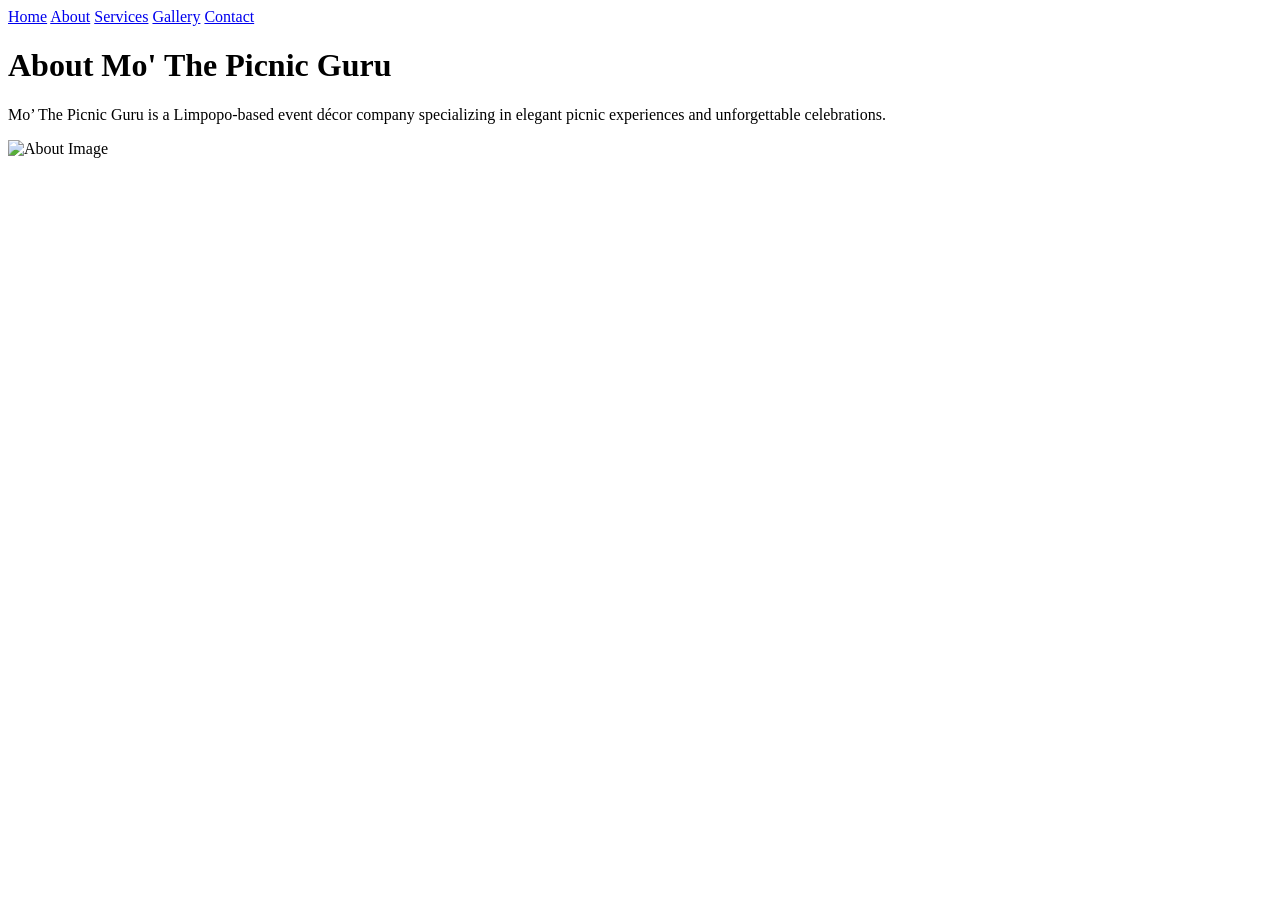
==== about.html @ 15e03f52 "Rename about.html.txt to about.html" ====
<!DOCTYPE html>
<html>

<head>
    <title>About Us</title>
    <link rel="stylesheet" href="css/style.css">
</head>

<body>

    <nav>
        <a href="index.html">Home</a>
        <a href="about.html">About</a>
        <a href="services.html">Services</a>
        <a href="gallery.html">Gallery</a>
        <a href="contact.html">Contact</a>
    </nav>

    <h1>About Mo' The Picnic Guru</h1>

    <p>
        Mo’ The Picnic Guru is a Limpopo-based event décor company
        specializing in elegant picnic experiences and unforgettable celebrations.
    </p>

    <img src="images/picnic2.jpg" width="350" alt="About Image">

    <script src="js/script.js"></script>

</body>

</html>
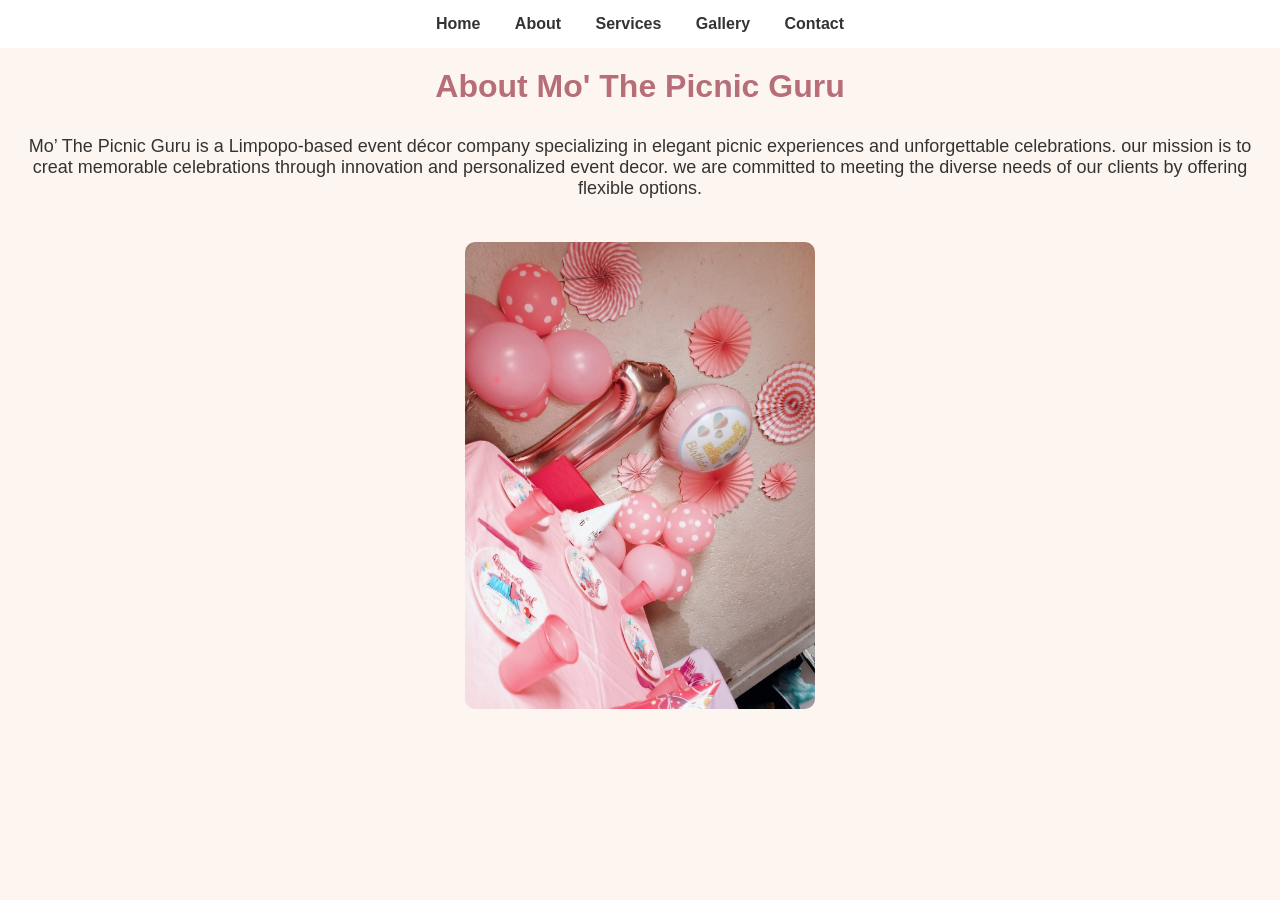
==== commit 12171f4c: "Add files via upload" ====
--- a/about.html
+++ b/about.html
@@ -17,16 +17,19 @@
     </nav>
 
     <h1>About Mo' The Picnic Guru</h1>
-
+<!-- Company summary -->
     <p>
         Mo’ The Picnic Guru is a Limpopo-based event décor company
-        specializing in elegant picnic experiences and unforgettable celebrations.
+        specializing in elegant picnic experiences and unforgettable celebrations. our 
+        mission is to creat memorable celebrations through innovation and personalized
+        event decor. we are committed to meeting the diverse needs of our clients by
+        offering flexible options. 
     </p>
 
-    <img src="images/picnic2.jpg" width="350" alt="About Image">
+    <img src="images/picnic2.jpeg" width="350" alt="About Image">
 
     <script src="js/script.js"></script>
 
 </body>
 
-</html>
+</html>
--- a/css/style.css
+++ b/css/style.css
@@ -0,0 +1,45 @@
+body {
+    font-family: Arial, sans-serif;
+    background-color: #fdf6f0;
+    margin: 0;
+    padding: 0;
+    text-align: center;
+}
+
+h1 {
+    color: #b76e79;
+    margin-top: 20px;
+}
+
+p {
+    font-size: 18px;
+    color: #333;
+    padding: 10px;
+}
+
+nav {
+    background-color: #fff;
+    padding: 15px;
+}
+
+nav a {
+    text-decoration: none;
+    color: #333;
+    margin: 15px;
+    font-weight: bold;
+}
+
+nav a:hover {
+    color: #b76e79;
+}
+
+img {
+    margin: 15px;
+    border-radius: 10px;
+}
+
+.gallery img {
+    width: 300px;
+    height: 200px;
+    object-fit: cover;
+}
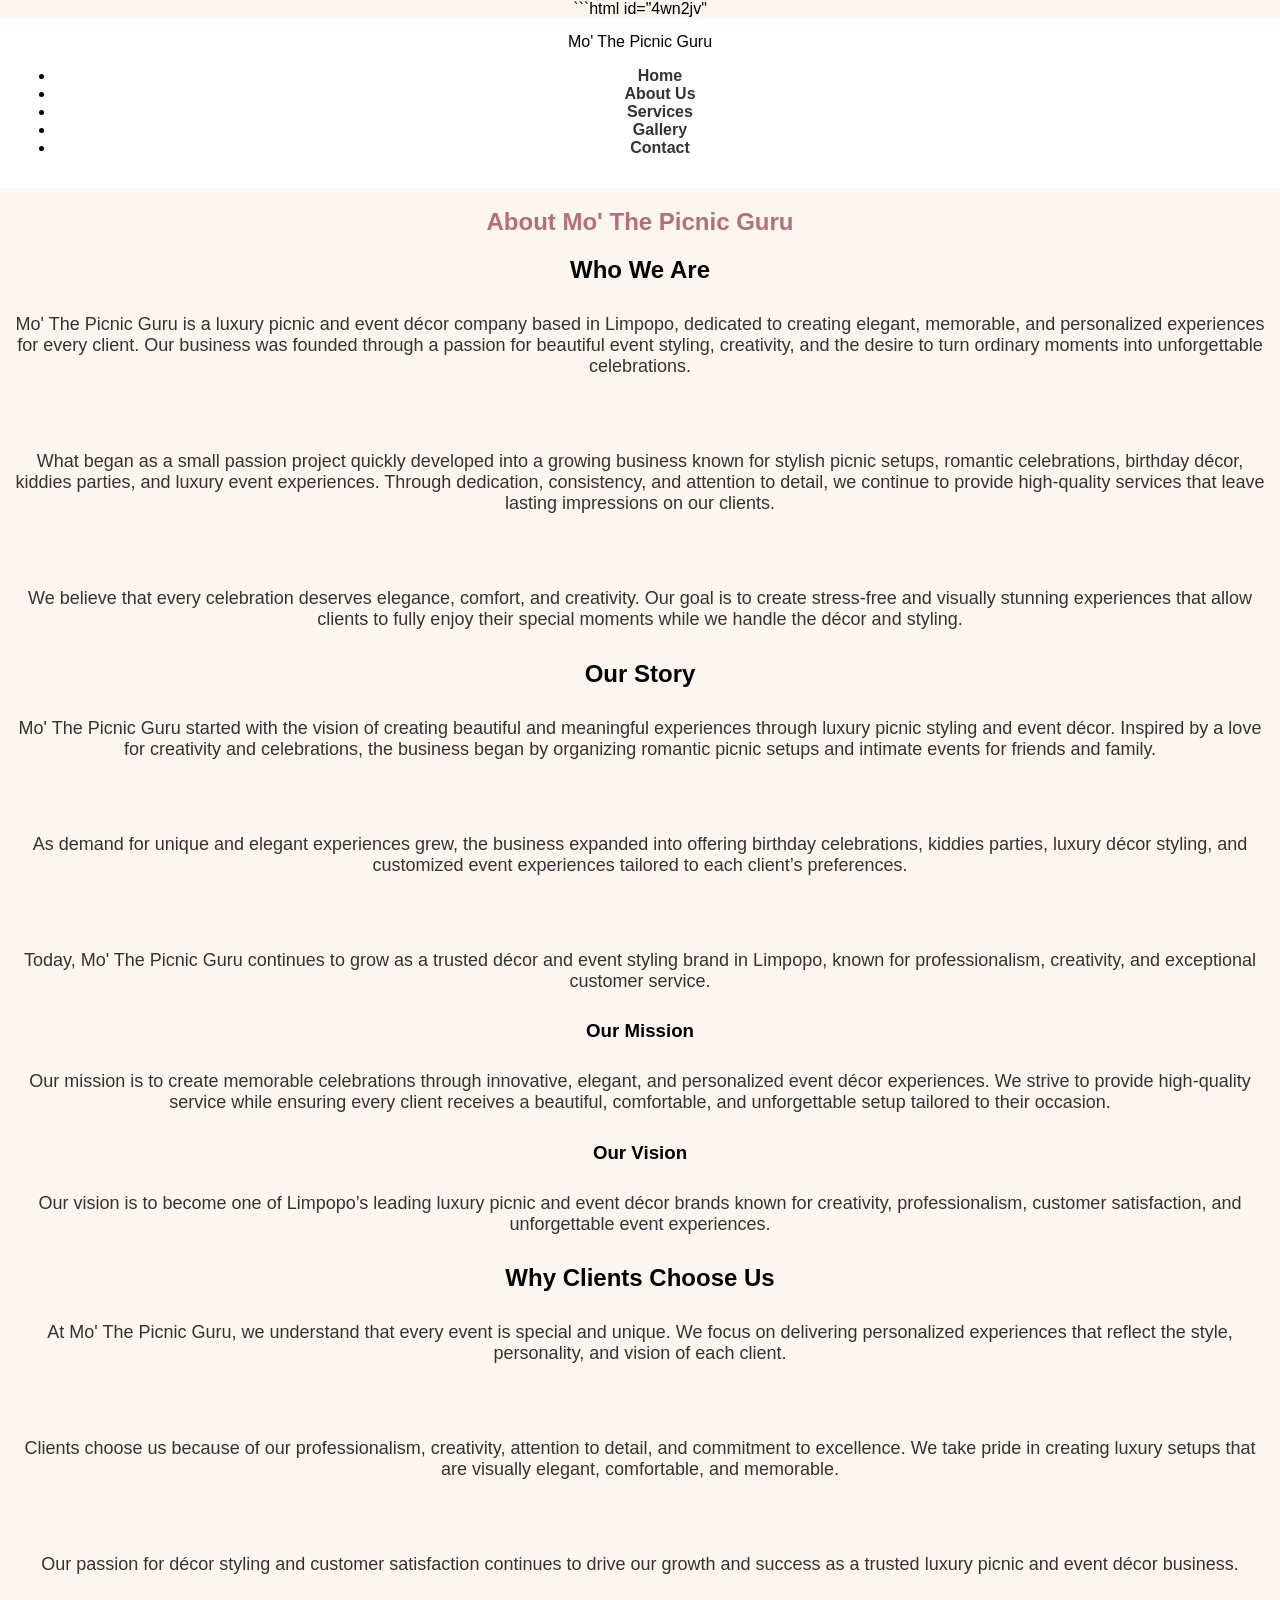
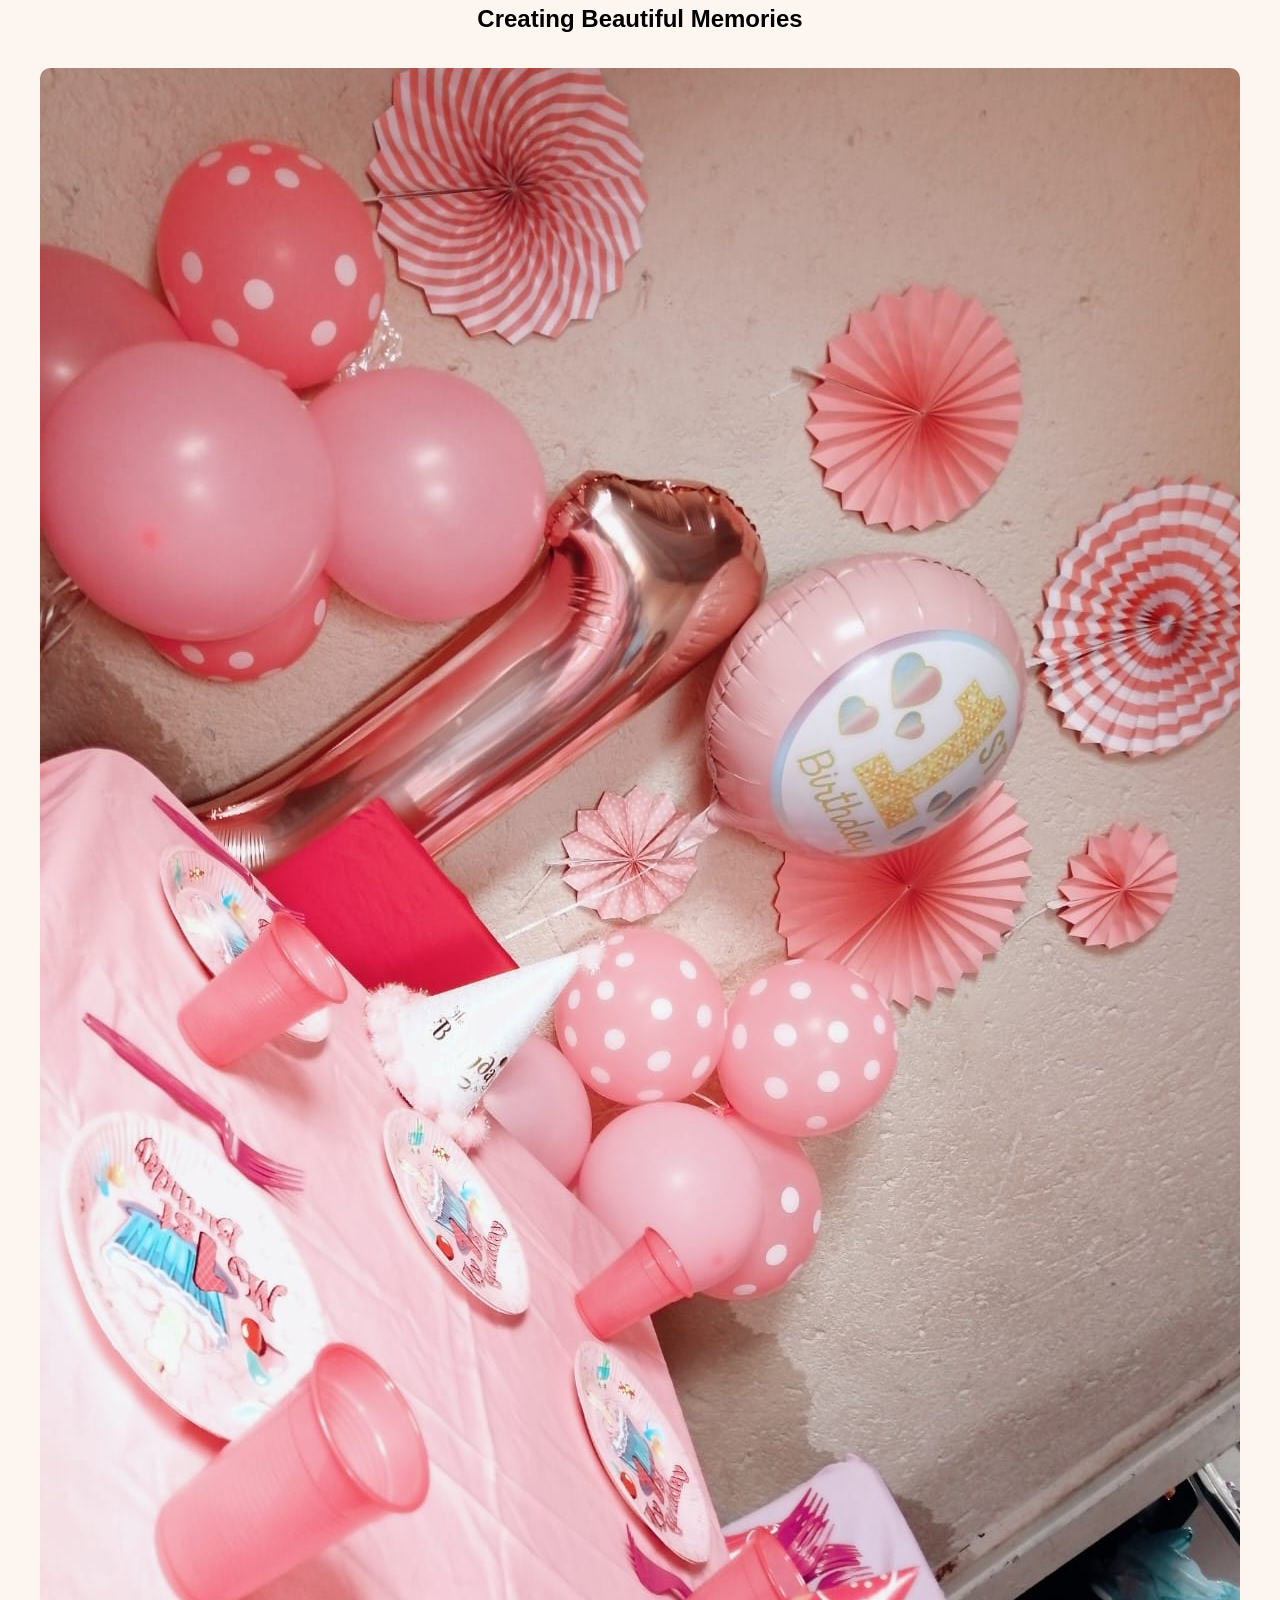
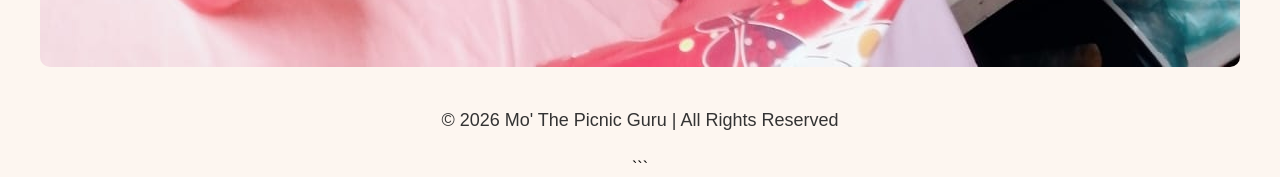
==== commit 7cbf6c33: "Update about.html I changed my structure, so it looks better" ====
--- a/about.html
+++ b/about.html
@@ -1,35 +1,241 @@
+```html id="4wn2jv"
 <!DOCTYPE html>
-<html>
+<html lang="en">
 
 <head>
-    <title>About Us</title>
+
+    <meta charset="UTF-8">
+    <meta name="viewport" content="width=device-width, initial-scale=1.0">
+
+    <title>About Us | Mo' The Picnic Guru</title>
+
+    <meta name="description"
+        content="Learn more about Mo' The Picnic Guru, a luxury picnic and event décor company based in Limpopo.">
+
+    <!-- CSS -->
     <link rel="stylesheet" href="css/style.css">
+
+    <!-- Google Fonts -->
+    <link rel="preconnect" href="https://fonts.googleapis.com">
+    <link rel="preconnect" href="https://fonts.gstatic.com" crossorigin>
+
+    <link
+        href="https://fonts.googleapis.com/css2?family=Playfair+Display:wght@500;700&family=Poppins:wght@300;400;500;600&display=swap"
+        rel="stylesheet">
+
 </head>
 
 <body>
 
-    <nav>
-        <a href="index.html">Home</a>
-        <a href="about.html">About</a>
-        <a href="services.html">Services</a>
-        <a href="gallery.html">Gallery</a>
-        <a href="contact.html">Contact</a>
-    </nav>
-
-    <h1>About Mo' The Picnic Guru</h1>
-<!-- Company summary -->
-    <p>
-        Mo’ The Picnic Guru is a Limpopo-based event décor company
-        specializing in elegant picnic experiences and unforgettable celebrations. our 
-        mission is to creat memorable celebrations through innovation and personalized
-        event decor. we are committed to meeting the diverse needs of our clients by
-        offering flexible options. 
-    </p>
-
-    <img src="images/picnic2.jpeg" width="350" alt="About Image">
+    <!-- Navigation -->
+
+    <header>
+
+        <nav class="navbar">
+
+            <div class="logo">Mo' The Picnic Guru</div>
+
+            <ul class="nav-links">
+
+                <li><a href="index.html">Home</a></li>
+
+                <li><a href="about.html">About Us</a></li>
+
+                <li><a href="services.html">Services</a></li>
+
+                <li><a href="gallery.html">Gallery</a></li>
+
+                <li><a href="contact.html">Contact</a></li>
+
+            </ul>
+
+        </nav>
+
+    </header>
+
+    <!-- Main Content -->
+
+    <main>
+
+        <!-- About Heading -->
+
+        <section class="about-heading">
+
+            <h1>About Mo' The Picnic Guru</h1>
+
+        </section>
+
+        <!-- Company Information -->
+
+        <section class="about-preview">
+
+            <div class="section-title">
+
+                <h2>Who We Are</h2>
+
+            </div>
+
+            <p>
+                Mo' The Picnic Guru is a luxury picnic and event décor company based in Limpopo,
+                dedicated to creating elegant, memorable, and personalized experiences for every client.
+                Our business was founded through a passion for beautiful event styling, creativity,
+                and the desire to turn ordinary moments into unforgettable celebrations.
+            </p>
+
+            <br>
+
+            <p>
+                What began as a small passion project quickly developed into a growing business
+                known for stylish picnic setups, romantic celebrations, birthday décor,
+                kiddies parties, and luxury event experiences. Through dedication, consistency,
+                and attention to detail, we continue to provide high-quality services that leave
+                lasting impressions on our clients.
+            </p>
+
+            <br>
+
+            <p>
+                We believe that every celebration deserves elegance, comfort, and creativity.
+                Our goal is to create stress-free and visually stunning experiences that allow
+                clients to fully enjoy their special moments while we handle the décor and styling.
+            </p>
+
+        </section>
+
+        <!-- Our Story -->
+
+        <section class="services-section">
+
+            <div class="section-title">
+
+                <h2>Our Story</h2>
+
+            </div>
+
+            <div class="service-card">
+
+                <p>
+                    Mo' The Picnic Guru started with the vision of creating beautiful and meaningful
+                    experiences through luxury picnic styling and event décor. Inspired by a love
+                    for creativity and celebrations, the business began by organizing romantic picnic
+                    setups and intimate events for friends and family.
+                </p>
+
+                <br>
+
+                <p>
+                    As demand for unique and elegant experiences grew, the business expanded into
+                    offering birthday celebrations, kiddies parties, luxury décor styling,
+                    and customized event experiences tailored to each client’s preferences.
+                </p>
+
+                <br>
+
+                <p>
+                    Today, Mo' The Picnic Guru continues to grow as a trusted décor and event
+                    styling brand in Limpopo, known for professionalism, creativity,
+                    and exceptional customer service.
+                </p>
+
+            </div>
+
+        </section>
+
+        <!-- Mission and Vision -->
+
+        <section class="services-section">
+
+            <div class="services-container">
+
+                <div class="service-card">
+
+                    <h3>Our Mission</h3>
+
+                    <p>
+                        Our mission is to create memorable celebrations through innovative,
+                        elegant, and personalized event décor experiences. We strive to provide
+                        high-quality service while ensuring every client receives a beautiful,
+                        comfortable, and unforgettable setup tailored to their occasion.
+                    </p>
+
+                </div>
+
+                <div class="service-card">
+
+                    <h3>Our Vision</h3>
+
+                    <p>
+                        Our vision is to become one of Limpopo’s leading luxury picnic and
+                        event décor brands known for creativity, professionalism,
+                        customer satisfaction, and unforgettable event experiences.
+                    </p>
+
+                </div>
+
+            </div>
+
+        </section>
+
+        <!-- Why Choose Us -->
+
+        <section class="about-preview">
+
+            <div class="section-title">
+
+                <h2>Why Clients Choose Us</h2>
+
+            </div>
+
+            <p>
+                At Mo' The Picnic Guru, we understand that every event is special and unique.
+                We focus on delivering personalized experiences that reflect the style,
+                personality, and vision of each client.
+            </p>
+
+            <br>
+
+            <p>
+                Clients choose us because of our professionalism, creativity, attention to detail,
+                and commitment to excellence. We take pride in creating luxury setups that are
+                visually elegant, comfortable, and memorable.
+            </p>
+
+            <br>
+
+            <p>
+                Our passion for décor styling and customer satisfaction continues to drive our
+                growth and success as a trusted luxury picnic and event décor business.
+            </p>
+
+        </section>
+
+        <!-- Image Section -->
+
+        <section class="gallery-preview">
+
+            <div class="section-title">
+
+                <h2>Creating Beautiful Memories</h2>
+
+            </div>
+
+            <img src="images/picnic2.jpeg" alt="Luxury Picnic Setup">
+
+        </section>
+
+    </main>
+
+    <!-- Footer -->
+
+    <footer>
+
+        <p>&copy; 2026 Mo' The Picnic Guru | All Rights Reserved</p>
+
+    </footer>
 
     <script src="js/script.js"></script>
 
 </body>
 
-</html>+</html>
+```
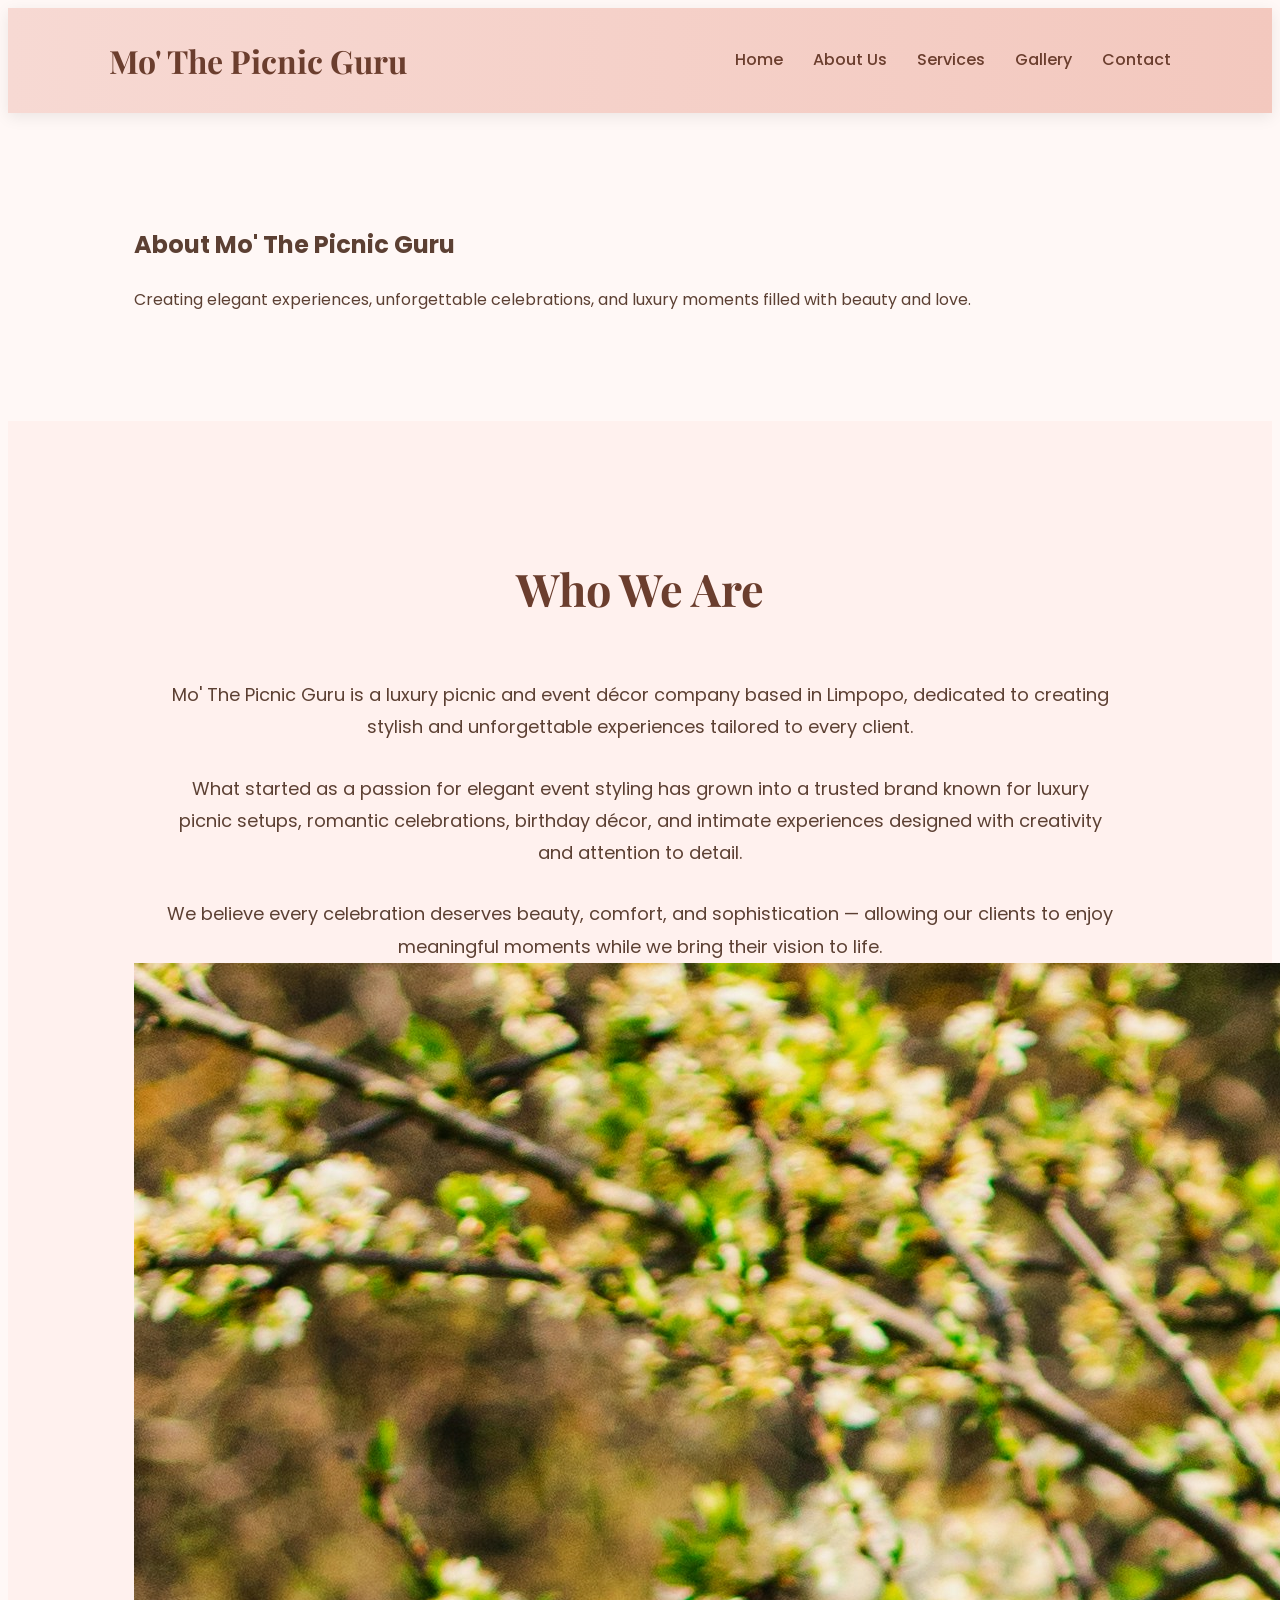
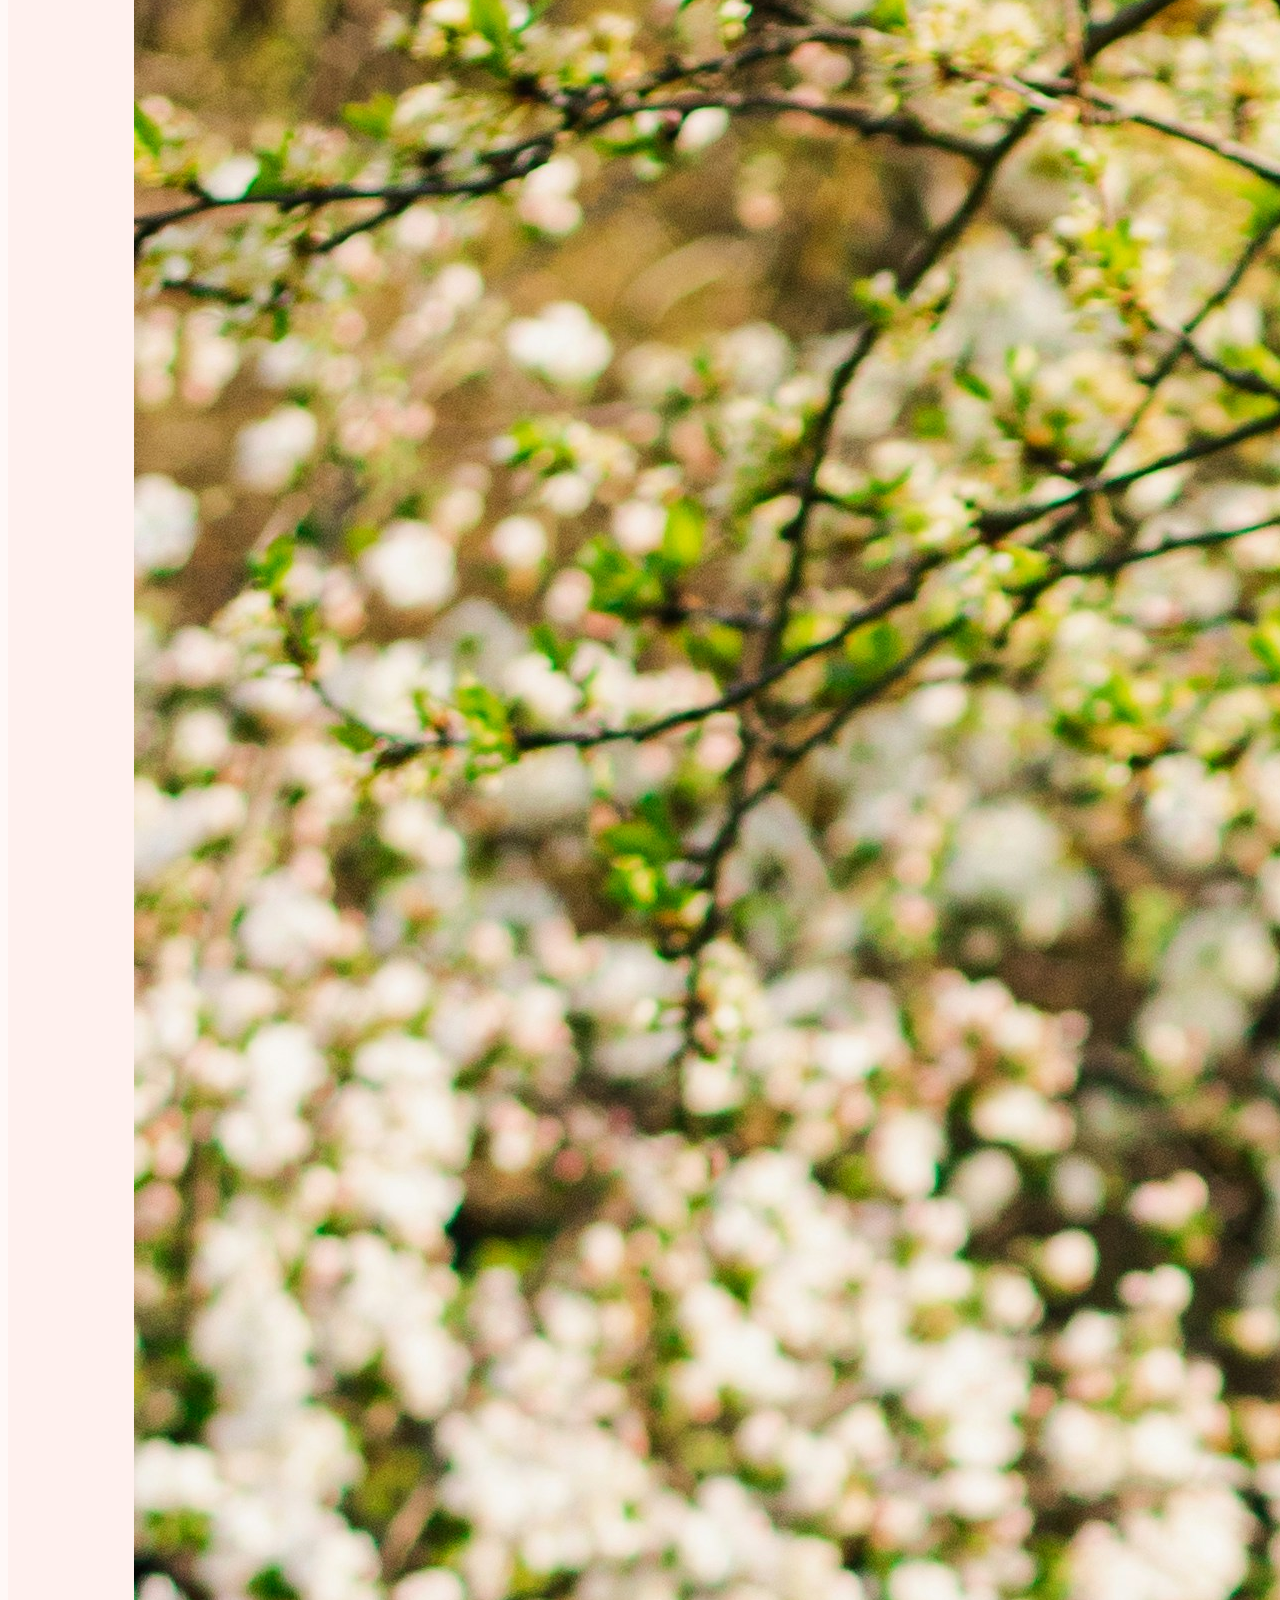
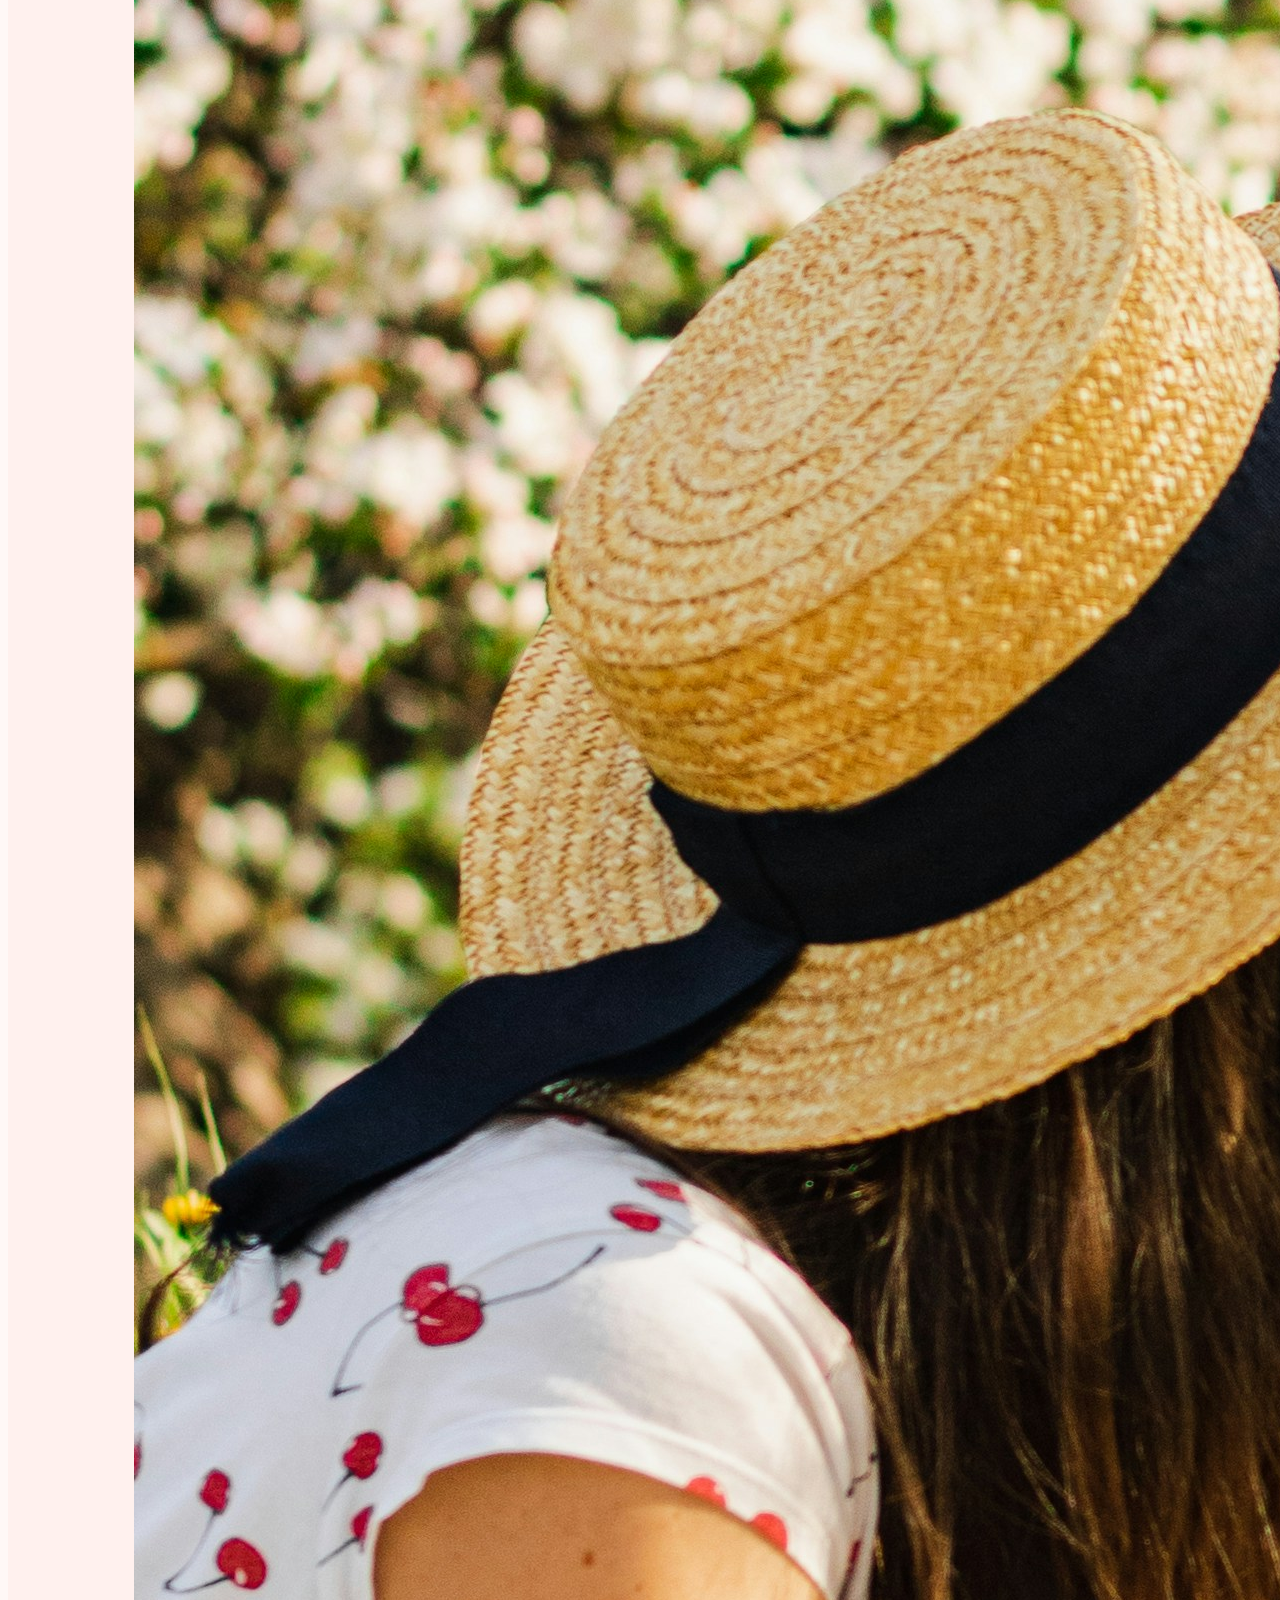
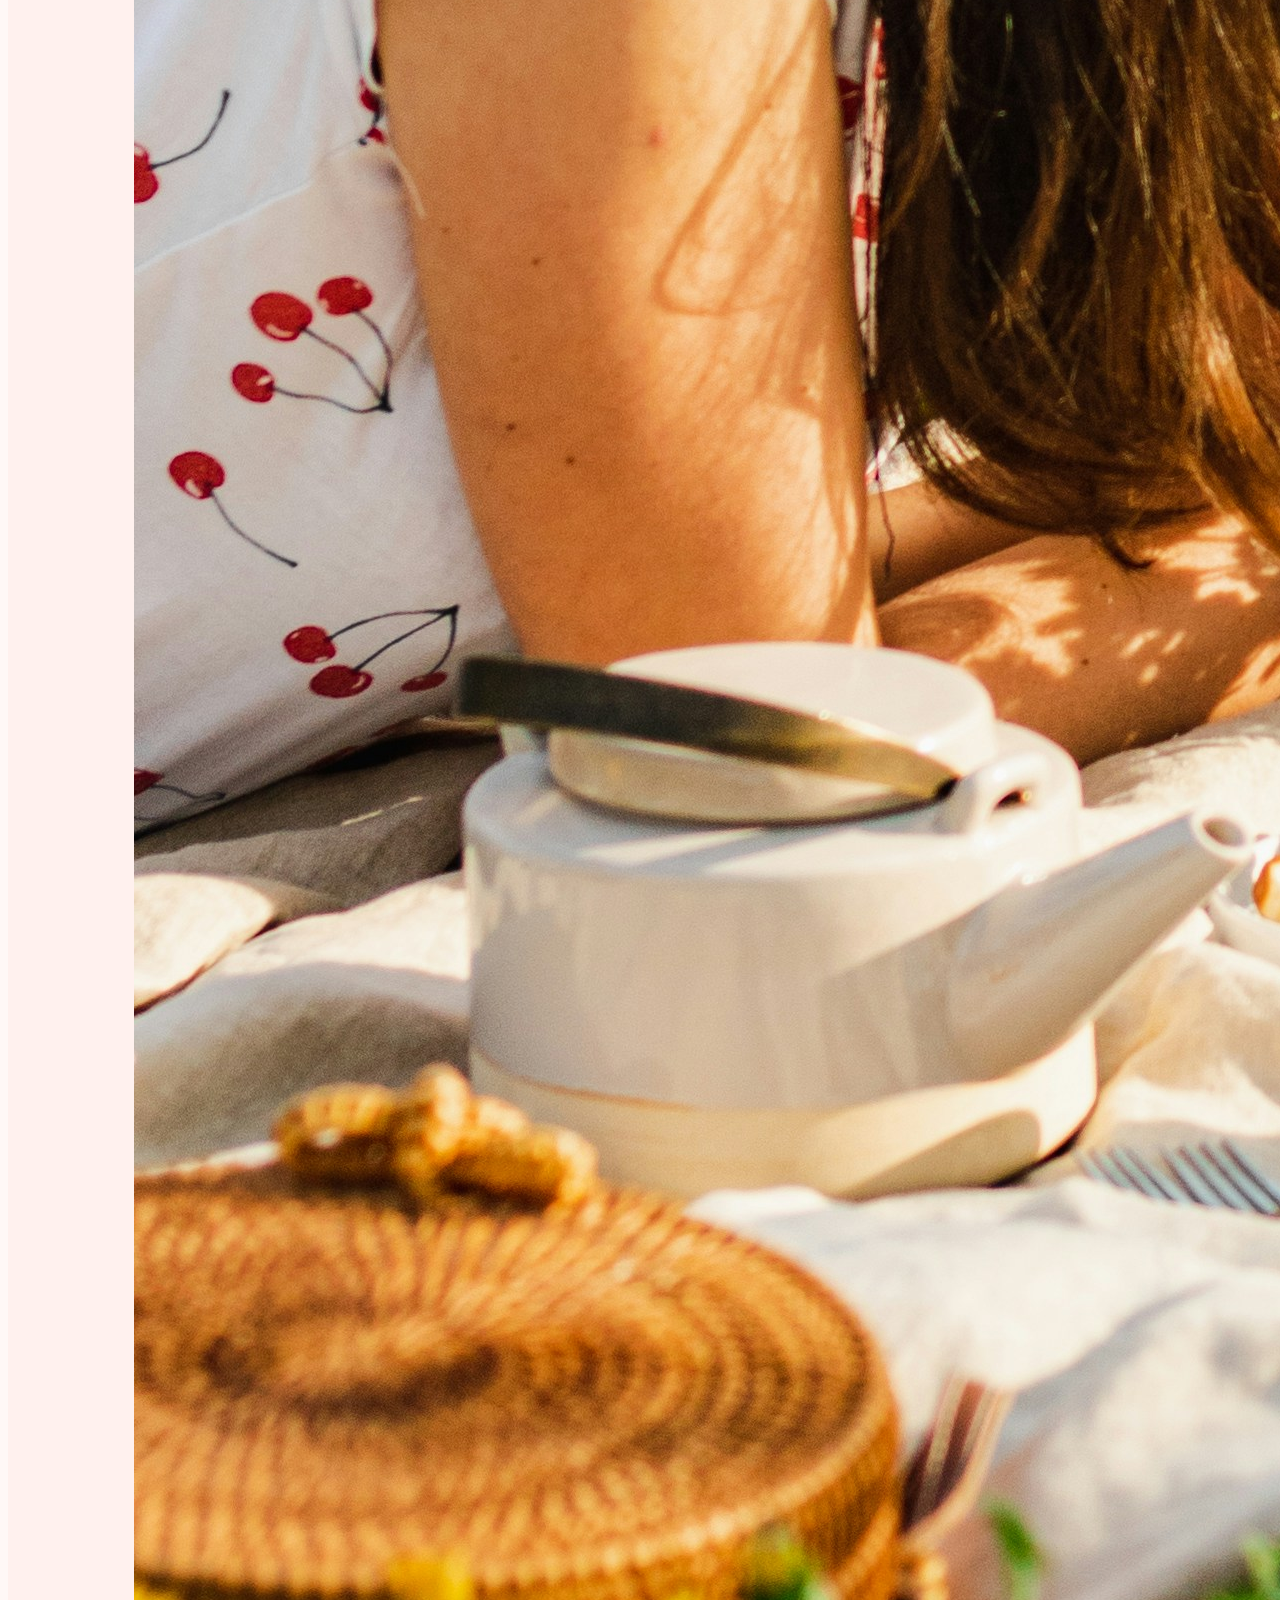
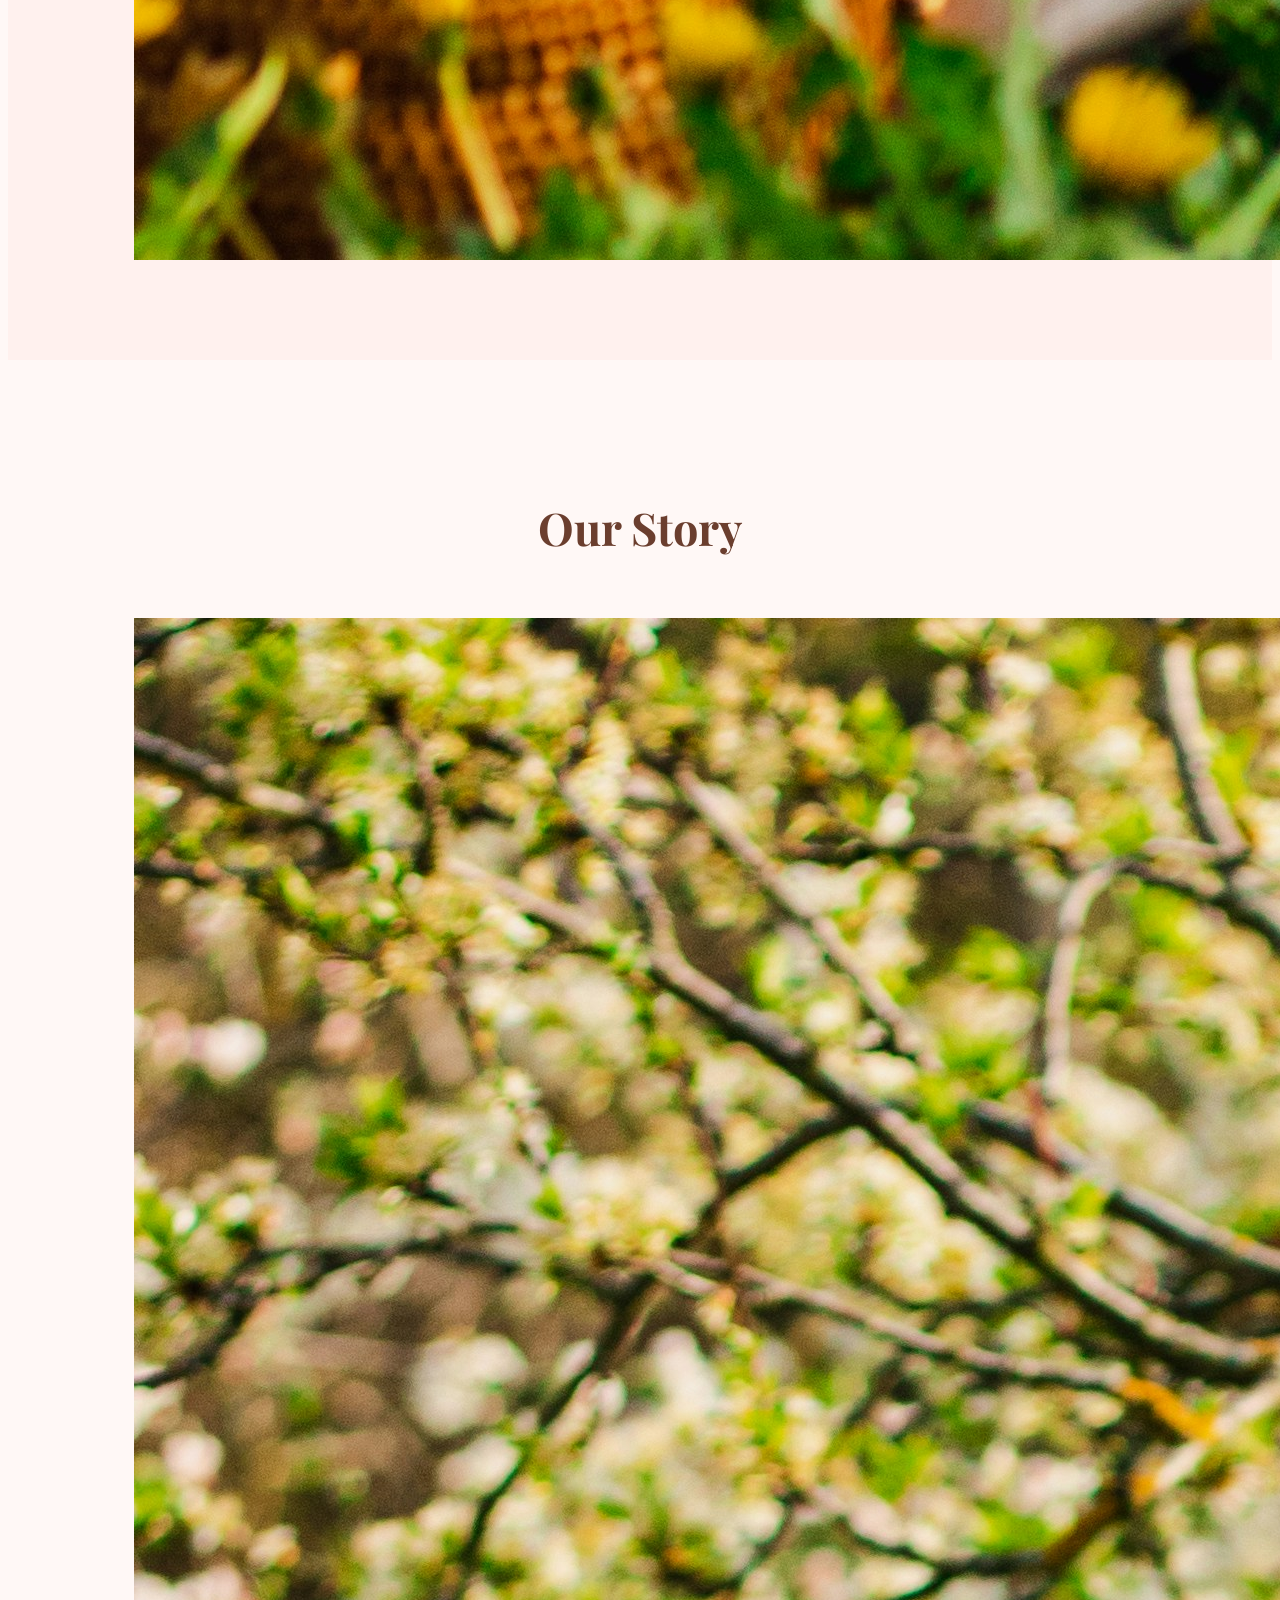
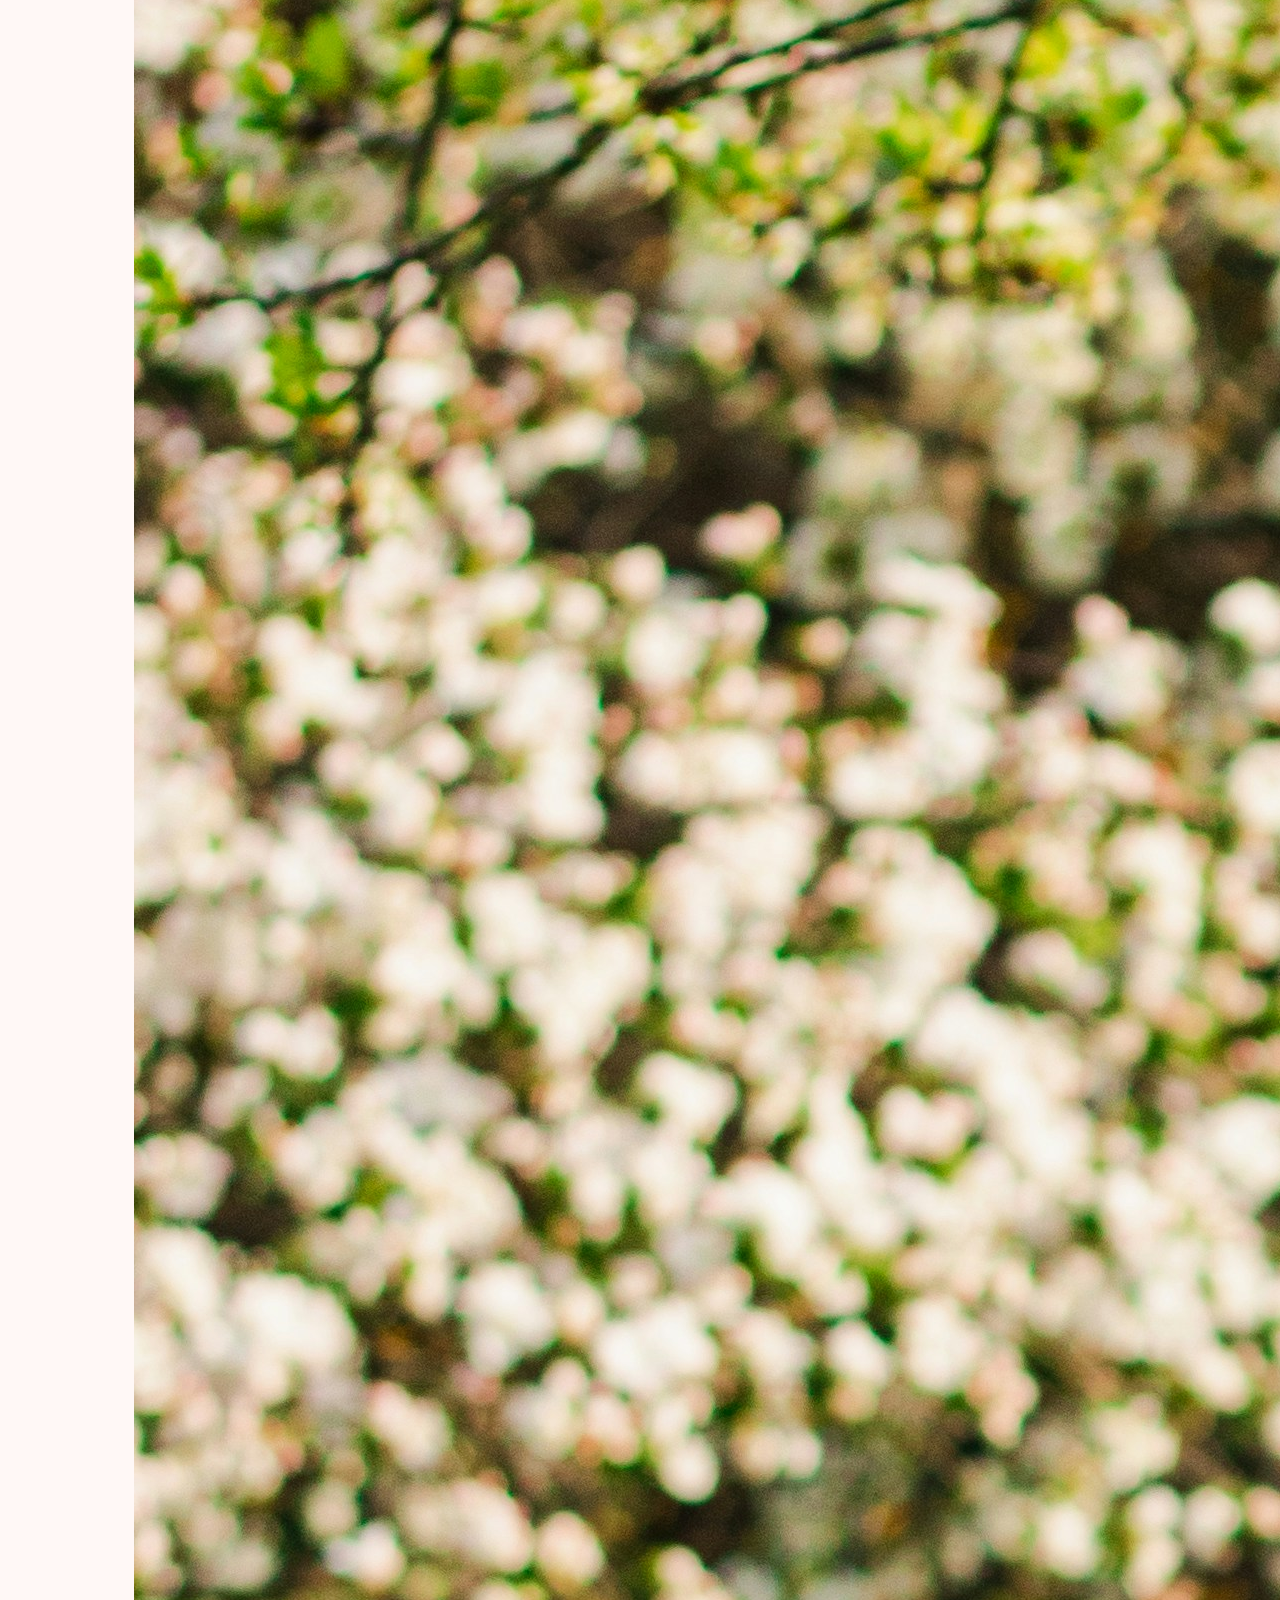
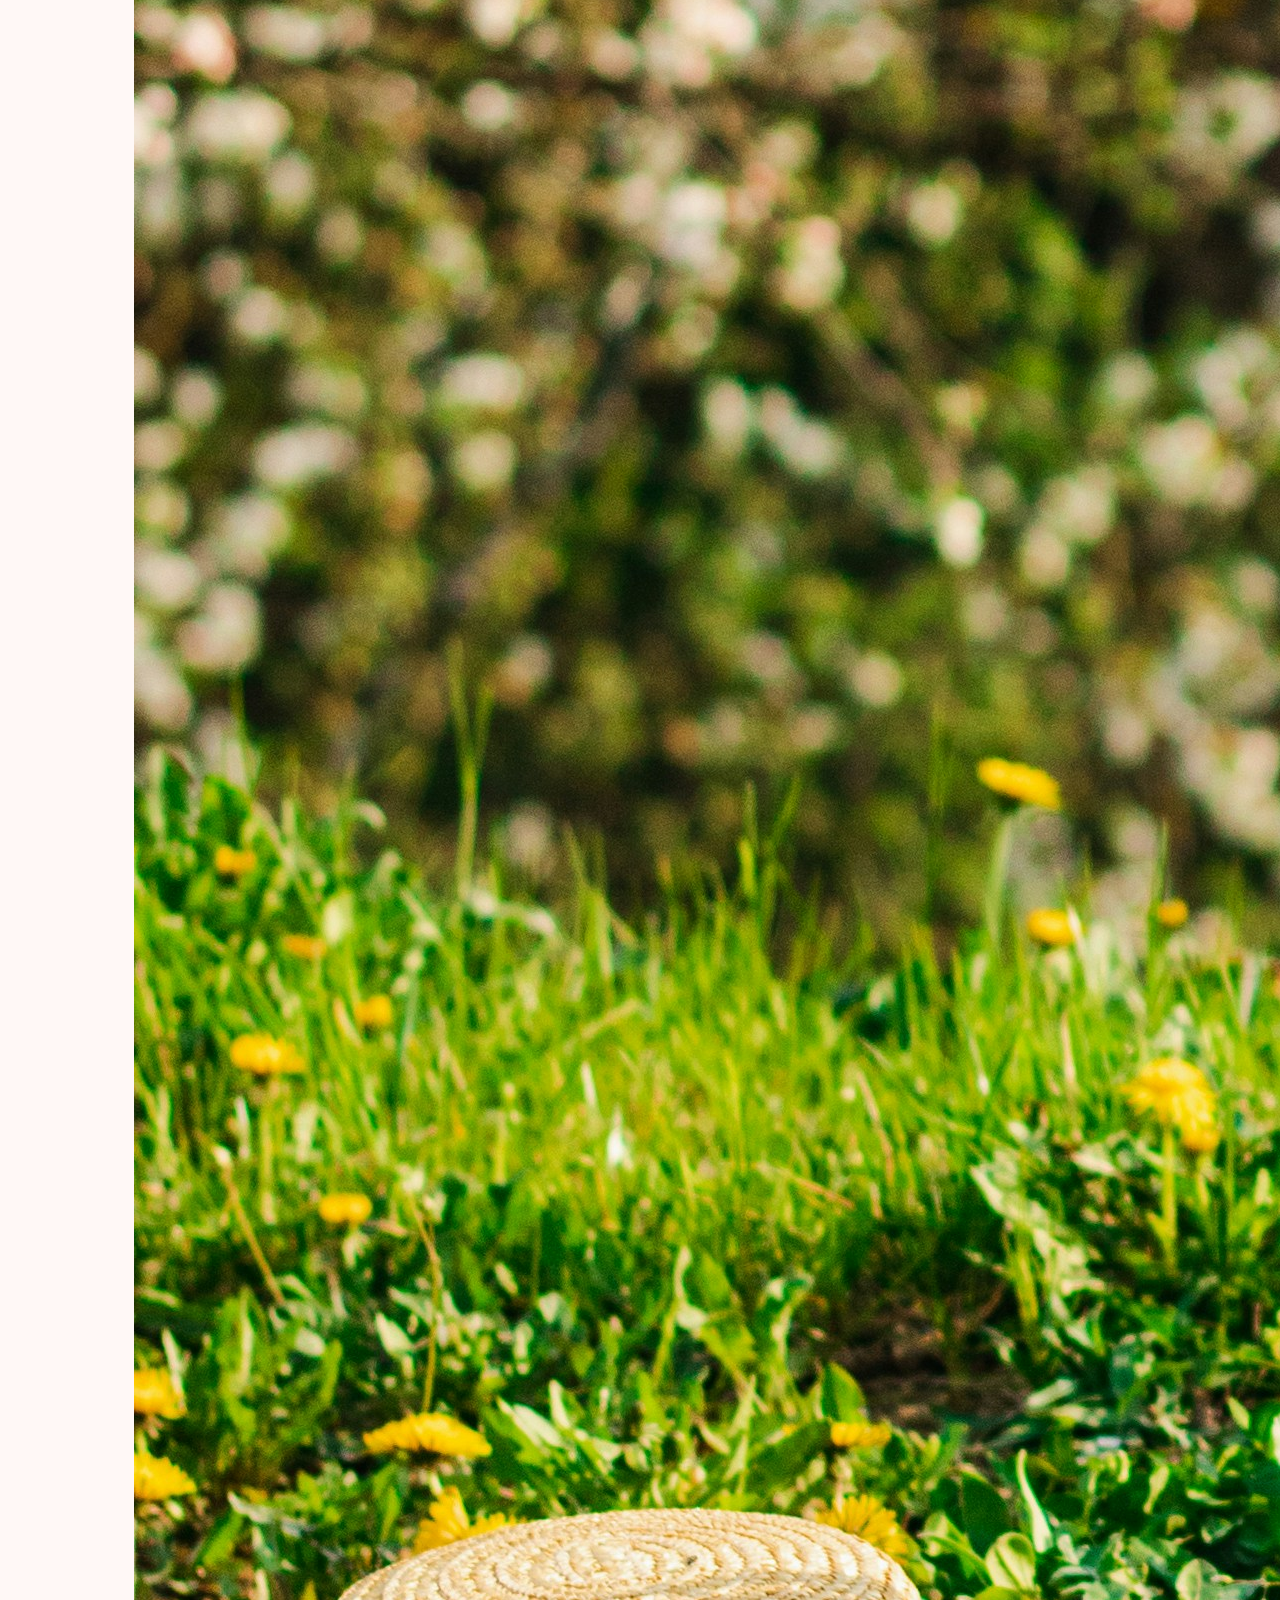
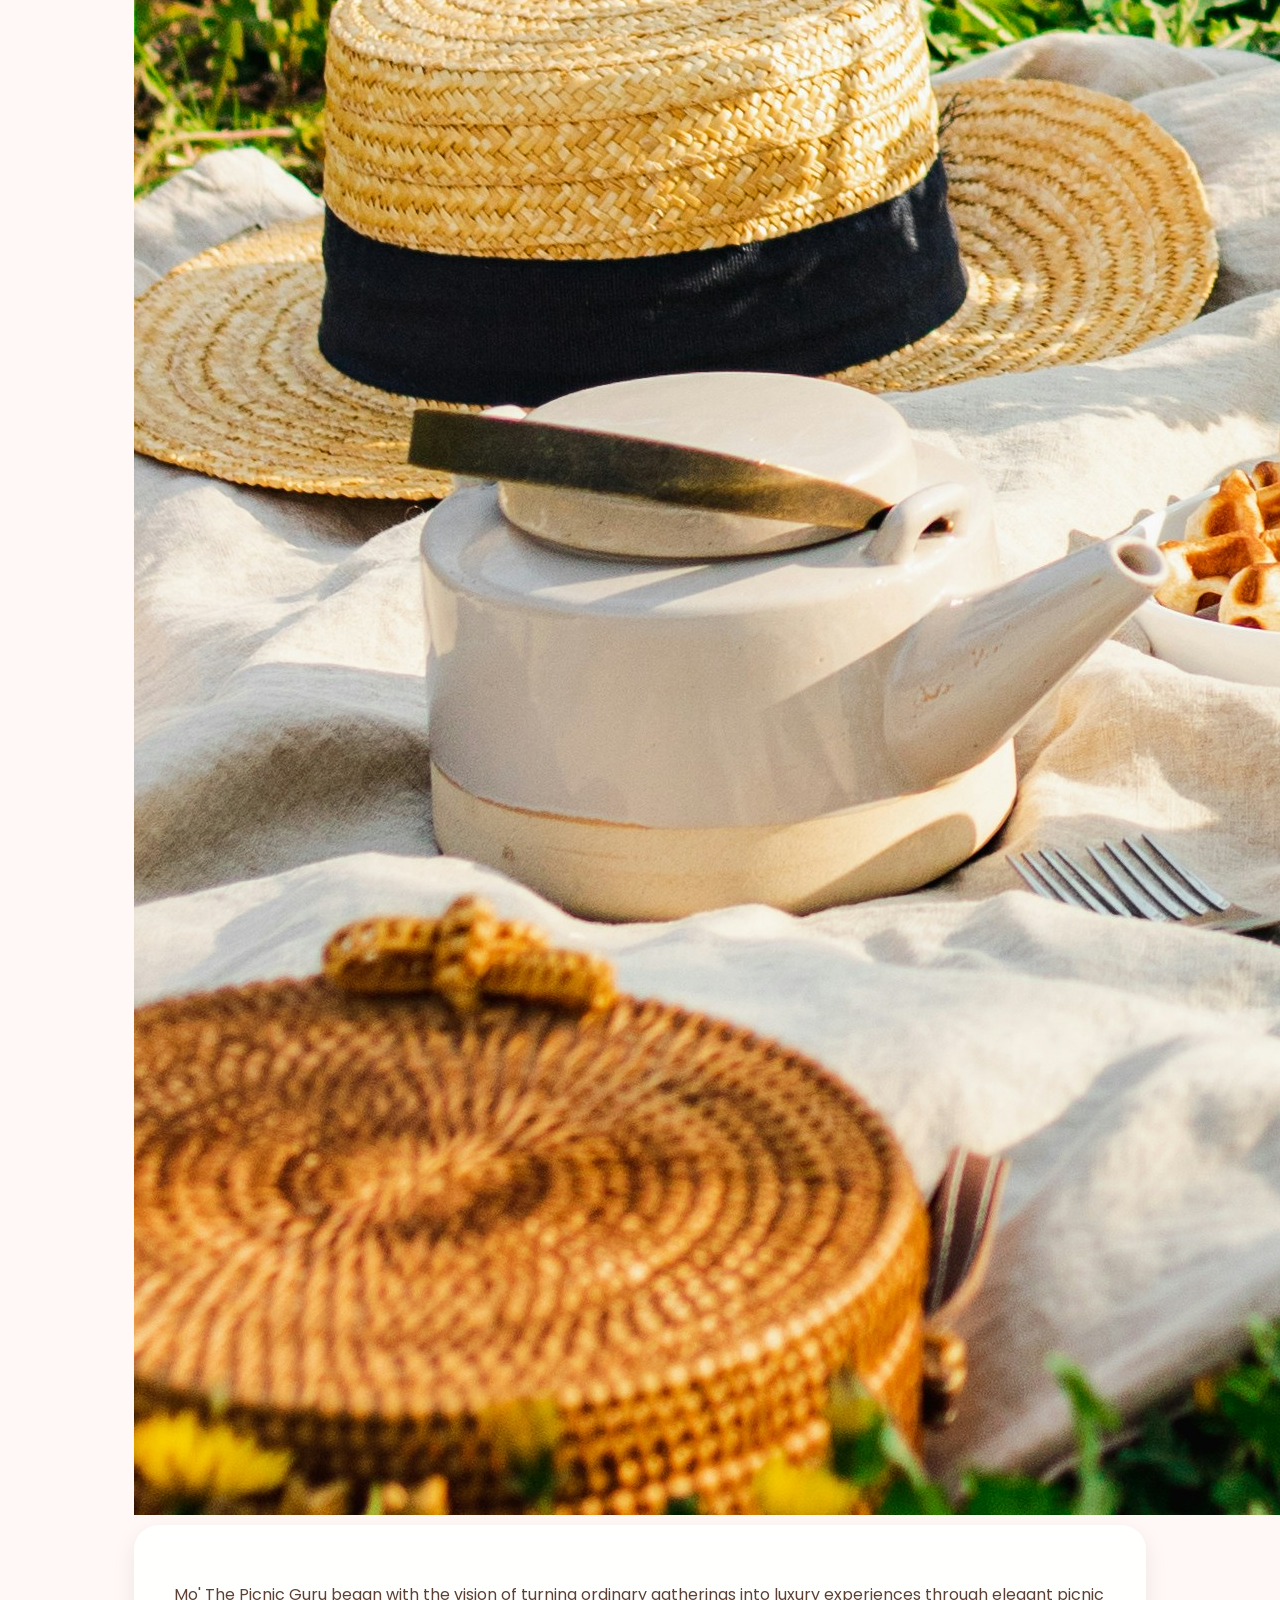
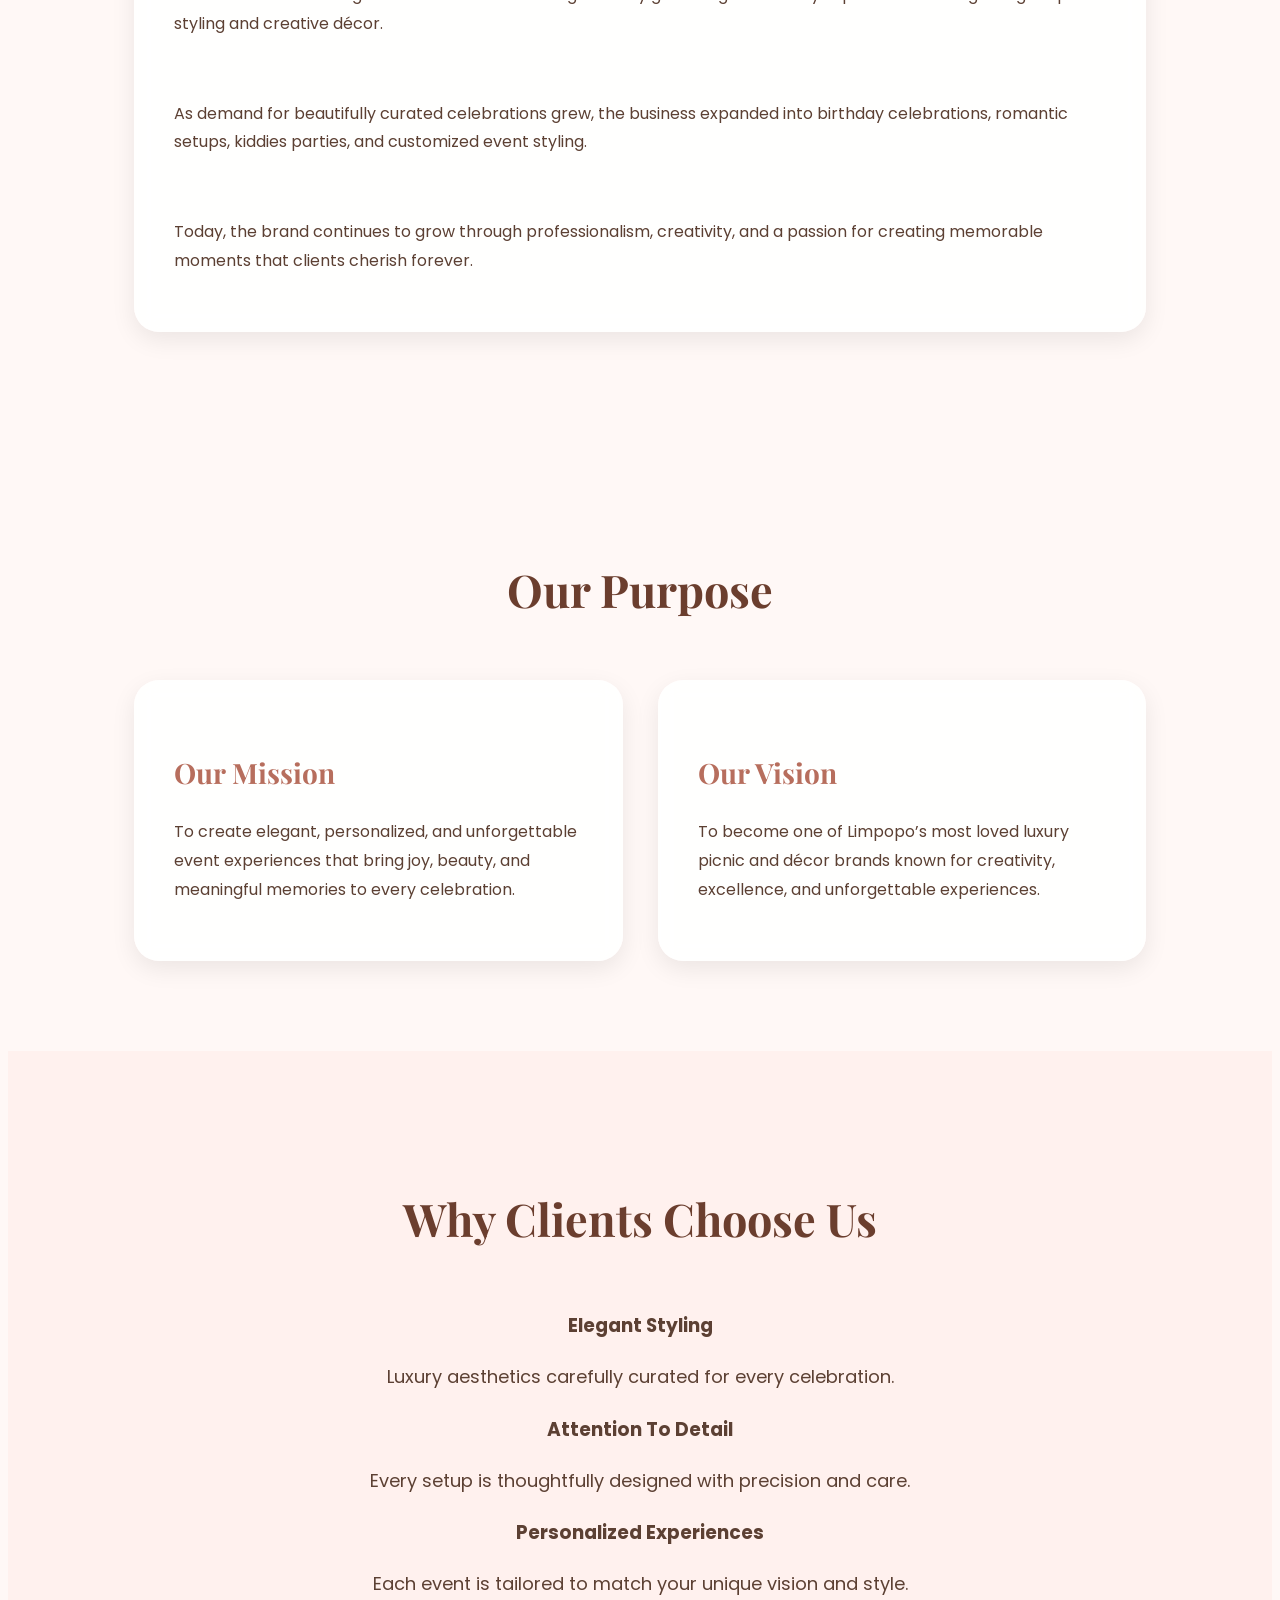
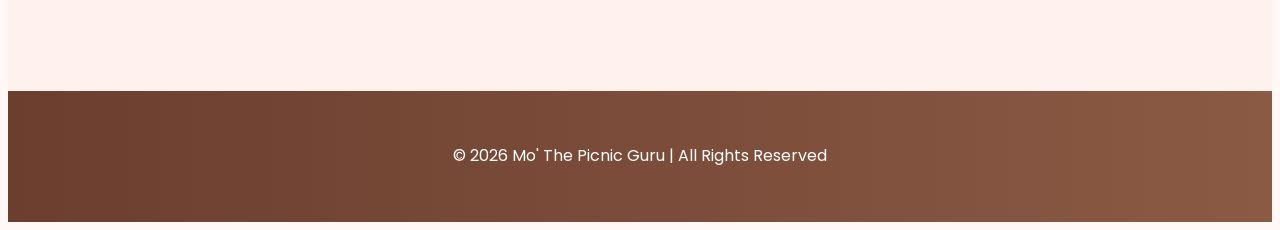
==== commit 52b9ef6a: "Update about.html" ====
--- a/about.html
+++ b/about.html
@@ -1,4 +1,3 @@
-```html id="4wn2jv"
 <!DOCTYPE html>
 <html lang="en">
 
@@ -39,7 +38,7 @@
 
                 <li><a href="index.html">Home</a></li>
 
-                <li><a href="about.html">About Us</a></li>
+                <li><a href="about.html" class="active">About Us</a></li>
 
                 <li><a href="services.html">Services</a></li>
 
@@ -57,93 +56,127 @@
 
     <main>
 
-        <!-- About Heading -->
-
-        <section class="about-heading">
-
-            <h1>About Mo' The Picnic Guru</h1>
-
-        </section>
-
-        <!-- Company Information -->
-
-        <section class="about-preview">
+        <!-- About Hero -->
+
+        <section class="about-hero">
+
+            <div class="about-hero-overlay"></div>
+
+            <div class="about-hero-content">
+
+                <h1>About Mo' The Picnic Guru</h1>
+
+                <p>
+                    Creating elegant experiences, unforgettable celebrations,
+                    and luxury moments filled with beauty and love.
+                </p>
+
+            </div>
+
+        </section>
+
+        <!-- About Section -->
+
+        <section class="about-preview about-grid">
+
+            <div class="about-text">
+
+                <div class="section-title">
+
+                    <h2>Who We Are</h2>
+
+                </div>
+
+                <p>
+                    Mo' The Picnic Guru is a luxury picnic and event décor company
+                    based in Limpopo, dedicated to creating stylish and unforgettable
+                    experiences tailored to every client.
+                </p>
+
+                <br>
+
+                <p>
+                    What started as a passion for elegant event styling has grown
+                    into a trusted brand known for luxury picnic setups, romantic
+                    celebrations, birthday décor, and intimate experiences designed
+                    with creativity and attention to detail.
+                </p>
+
+                <br>
+
+                <p>
+                    We believe every celebration deserves beauty, comfort, and
+                    sophistication — allowing our clients to enjoy meaningful moments
+                    while we bring their vision to life.
+                </p>
+
+            </div>
+
+            <div class="about-image">
+
+                <img src="images/picnic7.jpeg" alt="Luxury Picnic Experience">
+
+            </div>
+
+        </section>
+
+        <!-- Our Story -->
+
+        <section class="services-section">
 
             <div class="section-title">
 
-                <h2>Who We Are</h2>
-
-            </div>
-
-            <p>
-                Mo' The Picnic Guru is a luxury picnic and event décor company based in Limpopo,
-                dedicated to creating elegant, memorable, and personalized experiences for every client.
-                Our business was founded through a passion for beautiful event styling, creativity,
-                and the desire to turn ordinary moments into unforgettable celebrations.
-            </p>
-
-            <br>
-
-            <p>
-                What began as a small passion project quickly developed into a growing business
-                known for stylish picnic setups, romantic celebrations, birthday décor,
-                kiddies parties, and luxury event experiences. Through dedication, consistency,
-                and attention to detail, we continue to provide high-quality services that leave
-                lasting impressions on our clients.
-            </p>
-
-            <br>
-
-            <p>
-                We believe that every celebration deserves elegance, comfort, and creativity.
-                Our goal is to create stress-free and visually stunning experiences that allow
-                clients to fully enjoy their special moments while we handle the décor and styling.
-            </p>
-
-        </section>
-
-        <!-- Our Story -->
+                <h2>Our Story</h2>
+
+            </div>
+
+            <div class="story-container">
+
+                <div class="story-image">
+
+                    <img src="images/picnic8.jpeg" alt="Elegant Picnic Décor">
+
+                </div>
+
+                <div class="service-card">
+
+                    <p>
+                        Mo' The Picnic Guru began with the vision of turning
+                        ordinary gatherings into luxury experiences through
+                        elegant picnic styling and creative décor.
+                    </p>
+
+                    <br>
+
+                    <p>
+                        As demand for beautifully curated celebrations grew,
+                        the business expanded into birthday celebrations,
+                        romantic setups, kiddies parties, and customized event styling.
+                    </p>
+
+                    <br>
+
+                    <p>
+                        Today, the brand continues to grow through professionalism,
+                        creativity, and a passion for creating memorable moments
+                        that clients cherish forever.
+                    </p>
+
+                </div>
+
+            </div>
+
+        </section>
+
+        <!-- Mission & Vision -->
 
         <section class="services-section">
 
             <div class="section-title">
 
-                <h2>Our Story</h2>
-
-            </div>
-
-            <div class="service-card">
-
-                <p>
-                    Mo' The Picnic Guru started with the vision of creating beautiful and meaningful
-                    experiences through luxury picnic styling and event décor. Inspired by a love
-                    for creativity and celebrations, the business began by organizing romantic picnic
-                    setups and intimate events for friends and family.
-                </p>
-
-                <br>
-
-                <p>
-                    As demand for unique and elegant experiences grew, the business expanded into
-                    offering birthday celebrations, kiddies parties, luxury décor styling,
-                    and customized event experiences tailored to each client’s preferences.
-                </p>
-
-                <br>
-
-                <p>
-                    Today, Mo' The Picnic Guru continues to grow as a trusted décor and event
-                    styling brand in Limpopo, known for professionalism, creativity,
-                    and exceptional customer service.
-                </p>
-
-            </div>
-
-        </section>
-
-        <!-- Mission and Vision -->
-
-        <section class="services-section">
+                <h2>Our Purpose</h2>
+
+            </div>
 
             <div class="services-container">
 
@@ -152,10 +185,9 @@
                     <h3>Our Mission</h3>
 
                     <p>
-                        Our mission is to create memorable celebrations through innovative,
-                        elegant, and personalized event décor experiences. We strive to provide
-                        high-quality service while ensuring every client receives a beautiful,
-                        comfortable, and unforgettable setup tailored to their occasion.
+                        To create elegant, personalized, and unforgettable event
+                        experiences that bring joy, beauty, and meaningful memories
+                        to every celebration.
                     </p>
 
                 </div>
@@ -165,9 +197,9 @@
                     <h3>Our Vision</h3>
 
                     <p>
-                        Our vision is to become one of Limpopo’s leading luxury picnic and
-                        event décor brands known for creativity, professionalism,
-                        customer satisfaction, and unforgettable event experiences.
+                        To become one of Limpopo’s most loved luxury picnic and
+                        décor brands known for creativity, excellence,
+                        and unforgettable experiences.
                     </p>
 
                 </div>
@@ -178,7 +210,7 @@
 
         <!-- Why Choose Us -->
 
-        <section class="about-preview">
+        <section class="about-preview why-us-section">
 
             <div class="section-title">
 
@@ -186,40 +218,24 @@
 
             </div>
 
-            <p>
-                At Mo' The Picnic Guru, we understand that every event is special and unique.
-                We focus on delivering personalized experiences that reflect the style,
-                personality, and vision of each client.
-            </p>
-
-            <br>
-
-            <p>
-                Clients choose us because of our professionalism, creativity, attention to detail,
-                and commitment to excellence. We take pride in creating luxury setups that are
-                visually elegant, comfortable, and memorable.
-            </p>
-
-            <br>
-
-            <p>
-                Our passion for décor styling and customer satisfaction continues to drive our
-                growth and success as a trusted luxury picnic and event décor business.
-            </p>
-
-        </section>
-
-        <!-- Image Section -->
-
-        <section class="gallery-preview">
-
-            <div class="section-title">
-
-                <h2>Creating Beautiful Memories</h2>
-
-            </div>
-
-            <img src="images/picnic2.jpeg" alt="Luxury Picnic Setup">
+            <div class="why-us-container">
+
+                <div class="why-card">
+                    <h3>Elegant Styling</h3>
+                    <p>Luxury aesthetics carefully curated for every celebration.</p>
+                </div>
+
+                <div class="why-card">
+                    <h3>Attention To Detail</h3>
+                    <p>Every setup is thoughtfully designed with precision and care.</p>
+                </div>
+
+                <div class="why-card">
+                    <h3>Personalized Experiences</h3>
+                    <p>Each event is tailored to match your unique vision and style.</p>
+                </div>
+
+            </div>
 
         </section>
 
@@ -238,4 +254,3 @@
 </body>
 
 </html>
-```
--- a/css/style.css
+++ b/css/style.css
@@ -1,45 +1,531 @@
-body {
-    font-family: Arial, sans-serif;
-    background-color: #fdf6f0;
+```css
+/* =========================
+   GOOGLE FONTS
+========================= */
+
+@import url('https://fonts.googleapis.com/css2?family=Playfair+Display:wght@500;700&family=Poppins:wght@300;400;500;600&display=swap');
+
+/* =========================
+   GLOBAL STYLING
+========================= */
+
+*{
     margin: 0;
     padding: 0;
+    box-sizing: border-box;
+}
+
+html{
+    scroll-behavior: smooth;
+}
+
+body{
+
+    font-family: 'Poppins', sans-serif;
+
+    background: #fff8f6;
+
+    color: #5c4033;
+
+    line-height: 1.8;
+}
+
+/* =========================
+   NAVIGATION
+========================= */
+
+.navbar{
+
+    display: flex;
+    justify-content: space-between;
+    align-items: center;
+
+    padding: 22px 8%;
+
+    background: linear-gradient(to right, #f7d9d3, #f3c8be);
+
+    position: sticky;
+    top: 0;
+    z-index: 1000;
+
+    box-shadow: 0px 4px 15px rgba(0,0,0,0.08);
+}
+
+.logo{
+
+    font-family: 'Playfair Display', serif;
+
+    font-size: 32px;
+
+    color: #6b3e2e;
+
+    font-weight: bold;
+}
+
+.nav-links{
+
+    display: flex;
+    gap: 30px;
+
+    list-style: none;
+}
+
+.nav-links a{
+
+    text-decoration: none;
+
+    color: #6b3e2e;
+
+    font-weight: 500;
+
+    transition: 0.3s ease;
+}
+
+.nav-links a:hover{
+
+    color: #d48b7d;
+
+    transform: translateY(-2px);
+}
+
+/* =========================
+   HERO SECTION
+========================= */
+
+.hero-section{
+
+    min-height: 95vh;
+
+    background:
+    linear-gradient(
+        rgba(92,64,51,0.55),
+        rgba(92,64,51,0.55)
+    ),
+    url('../images/picnic1.jpeg');
+
+    background-size: cover;
+    background-position: center;
+
+    display: flex;
+    justify-content: center;
+    align-items: center;
+
     text-align: center;
-}
-
-h1 {
-    color: #b76e79;
-    margin-top: 20px;
-}
-
-p {
+
+    padding: 20px;
+}
+
+.hero-content{
+
+    max-width: 850px;
+
+    color: white;
+
+    animation: fadeIn 1.5s ease;
+}
+
+.hero-content h1{
+
+    font-size: 70px;
+
+    margin-bottom: 25px;
+
+    font-family: 'Playfair Display', serif;
+
+    line-height: 1.2;
+}
+
+.hero-content p{
+
+    font-size: 22px;
+
+    margin-bottom: 35px;
+}
+
+/* =========================
+   BUTTONS
+========================= */
+
+.hero-btn{
+
+    display: inline-block;
+
+    padding: 16px 38px;
+
+    background: linear-gradient(to right, #d48b7d, #b76e5d);
+
+    color: white;
+
+    text-decoration: none;
+
+    border-radius: 50px;
+
+    font-weight: bold;
+
+    transition: 0.4s ease;
+
+    box-shadow: 0px 8px 20px rgba(0,0,0,0.15);
+}
+
+.hero-btn:hover{
+
+    transform: translateY(-5px) scale(1.05);
+
+    box-shadow: 0px 12px 25px rgba(0,0,0,0.2);
+}
+
+/* =========================
+   GENERAL SECTIONS
+========================= */
+
+section{
+
+    padding: 90px 10%;
+}
+
+.section-title{
+
+    text-align: center;
+
+    margin-bottom: 50px;
+}
+
+.section-title h2{
+
+    font-size: 45px;
+
+    color: #6b3e2e;
+
+    font-family: 'Playfair Display', serif;
+}
+
+/* =========================
+   PAGE HEADINGS
+========================= */
+
+.about-heading{
+
+    background:
+    linear-gradient(
+        to right,
+        #f7d9d3,
+        #fbe9e4
+    );
+
+    text-align: center;
+
+    padding: 90px 20px;
+}
+
+.about-heading h1{
+
+    font-size: 60px;
+
+    color: #6b3e2e;
+
+    font-family: 'Playfair Display', serif;
+}
+
+/* =========================
+   ABOUT PREVIEW
+========================= */
+
+.about-preview{
+
+    text-align: center;
+
+    background-color: #fff1ee;
+}
+
+.about-preview p{
+
+    max-width: 950px;
+
+    margin: auto;
+
     font-size: 18px;
-    color: #333;
-    padding: 10px;
-}
-
-nav {
-    background-color: #fff;
-    padding: 15px;
-}
-
-nav a {
-    text-decoration: none;
-    color: #333;
-    margin: 15px;
-    font-weight: bold;
-}
-
-nav a:hover {
-    color: #b76e79;
-}
-
-img {
-    margin: 15px;
-    border-radius: 10px;
-}
-
-.gallery img {
-    width: 300px;
-    height: 200px;
+}
+
+/* =========================
+   SERVICES SECTION
+========================= */
+
+.services-section{
+
+    background-color: #fff8f6;
+}
+
+.services-container{
+
+    display: grid;
+
+    grid-template-columns: repeat(auto-fit, minmax(320px, 1fr));
+
+    gap: 35px;
+}
+
+.service-card{
+
+    background: rgba(255,255,255,0.9);
+
+    backdrop-filter: blur(10px);
+
+    padding: 40px;
+
+    border-radius: 25px;
+
+    box-shadow: 0px 8px 25px rgba(0,0,0,0.08);
+
+    transition: 0.5s ease;
+}
+
+.service-card:hover{
+
+    transform: translateY(-12px);
+
+    box-shadow: 0px 15px 35px rgba(0,0,0,0.15);
+}
+
+.service-card h3{
+
+    font-size: 28px;
+
+    color: #b76e5d;
+
+    margin-bottom: 20px;
+
+    font-family: 'Playfair Display', serif;
+}
+
+/* =========================
+   GALLERY SECTION
+========================= */
+
+.gallery-section{
+
+    background-color: #fff8f6;
+}
+
+.gallery-container{
+
+    display: grid;
+
+    grid-template-columns: repeat(auto-fit, minmax(300px, 1fr));
+
+    gap: 35px;
+}
+
+.gallery-card{
+
+    overflow: hidden;
+
+    border-radius: 25px;
+
+    background: white;
+
+    box-shadow: 0px 8px 25px rgba(0,0,0,0.1);
+
+    transition: 0.5s ease;
+}
+
+.gallery-card:hover{
+
+    transform: scale(1.03);
+}
+
+.gallery-card img{
+
+    width: 100%;
+
+    height: 320px;
+
     object-fit: cover;
-}+
+    transition: 0.5s ease;
+}
+
+.gallery-card:hover img{
+
+    transform: scale(1.08);
+}
+
+.gallery-info{
+
+    padding: 30px;
+}
+
+.gallery-info h3{
+
+    color: #b76e5d;
+
+    font-size: 26px;
+
+    margin-bottom: 15px;
+
+    font-family: 'Playfair Display', serif;
+}
+
+/* =========================
+   CONTACT FORM
+========================= */
+
+form input,
+form select,
+form textarea{
+
+    width: 100%;
+
+    padding: 16px;
+
+    border-radius: 14px;
+
+    border: 1px solid #d8b4a0;
+
+    background-color: #fff8f6;
+
+    font-family: 'Poppins', sans-serif;
+
+    font-size: 15px;
+
+    transition: 0.3s;
+}
+
+form input:focus,
+form select:focus,
+form textarea:focus{
+
+    outline: none;
+
+    border: 2px solid #d48b7d;
+
+    box-shadow: 0px 0px 10px rgba(212,139,125,0.2);
+}
+
+form label{
+
+    font-weight: 500;
+
+    color: #6b3e2e;
+}
+
+/* =========================
+   IMAGE PREVIEW SECTION
+========================= */
+
+.gallery-preview{
+
+    text-align: center;
+
+    background-color: #fff1ee;
+}
+
+.gallery-preview img{
+
+    width: 85%;
+
+    max-width: 850px;
+
+    border-radius: 25px;
+
+    box-shadow: 0px 10px 30px rgba(0,0,0,0.15);
+
+    transition: 0.5s ease;
+}
+
+.gallery-preview img:hover{
+
+    transform: scale(1.02);
+}
+
+/* =========================
+   FOOTER
+========================= */
+
+footer{
+
+    background: linear-gradient(to right, #6b3e2e, #8a5a44);
+
+    color: white;
+
+    text-align: center;
+
+    padding: 35px;
+}
+
+/* =========================
+   ANIMATIONS
+========================= */
+
+@keyframes fadeIn{
+
+    from{
+
+        opacity: 0;
+        transform: translateY(30px);
+    }
+
+    to{
+
+        opacity: 1;
+        transform: translateY(0);
+    }
+}
+
+/* =========================
+   MOBILE RESPONSIVE
+========================= */
+
+@media(max-width: 768px){
+
+    .navbar{
+
+        flex-direction: column;
+
+        gap: 20px;
+    }
+
+    .nav-links{
+
+        flex-direction: column;
+
+        text-align: center;
+    }
+
+    .hero-content h1{
+
+        font-size: 42px;
+    }
+
+    .hero-content p{
+
+        font-size: 18px;
+    }
+
+    .about-heading h1{
+
+        font-size: 42px;
+    }
+
+    .section-title h2{
+
+        font-size: 34px;
+    }
+
+    section{
+
+        padding: 70px 7%;
+    }
+}
+```
+```css id="activeimg002"
+/* =========================
+   ACTIVE GALLERY IMAGE
+========================= */
+
+.active-image{
+
+    transform: scale(1.08);
+
+    transition: 0.4s ease;
+}
+```
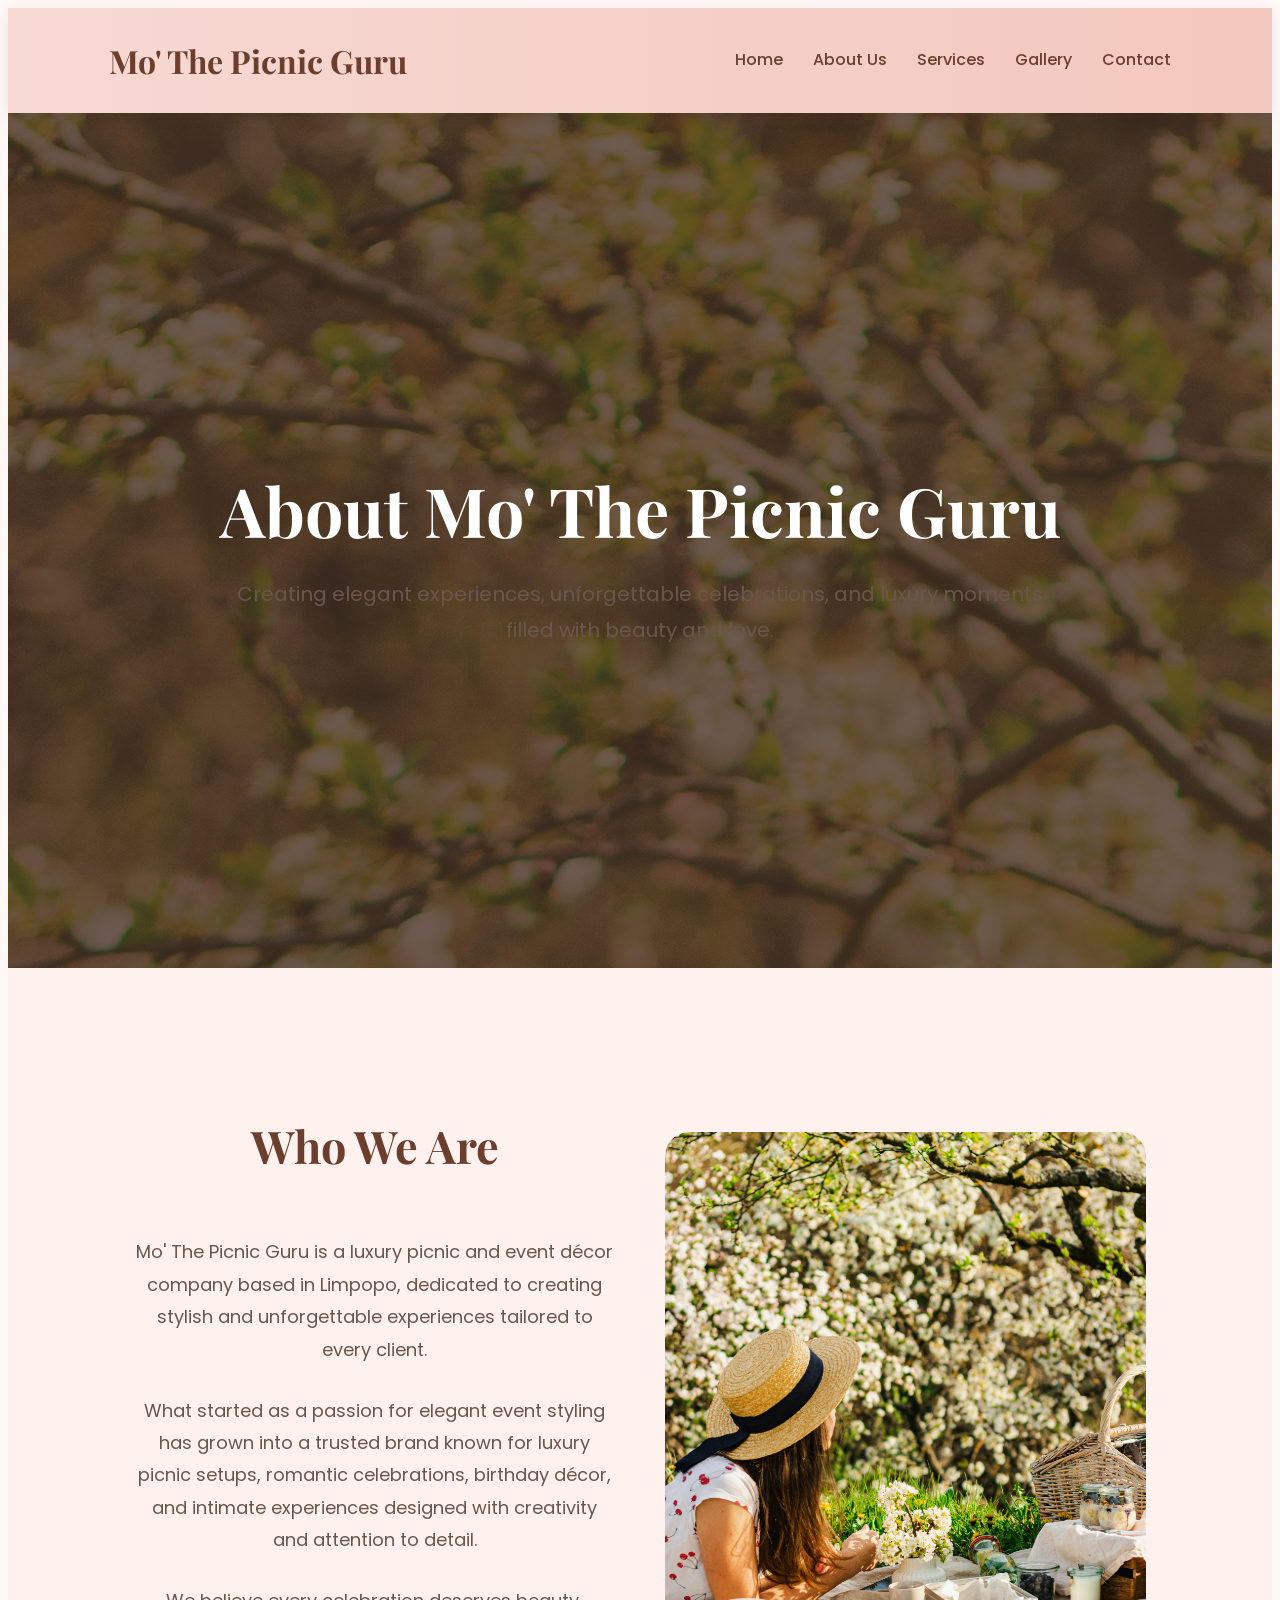
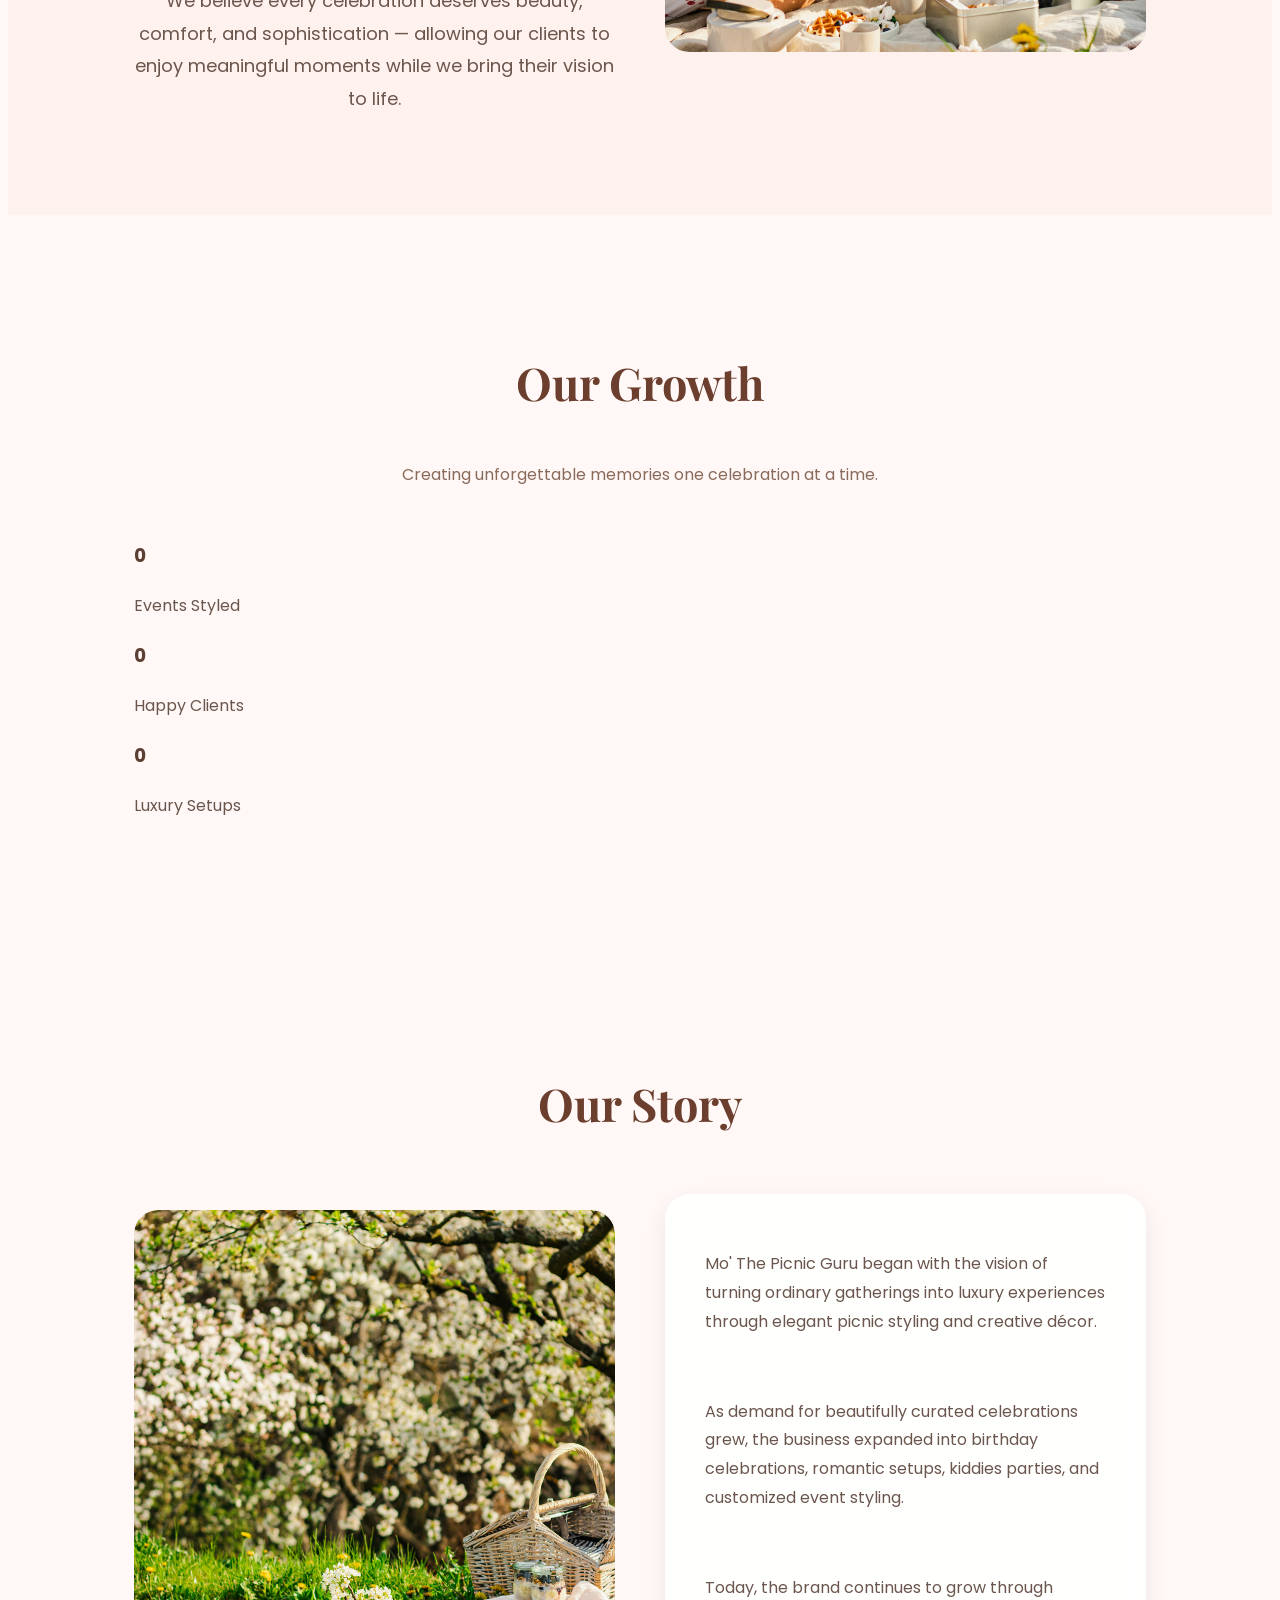
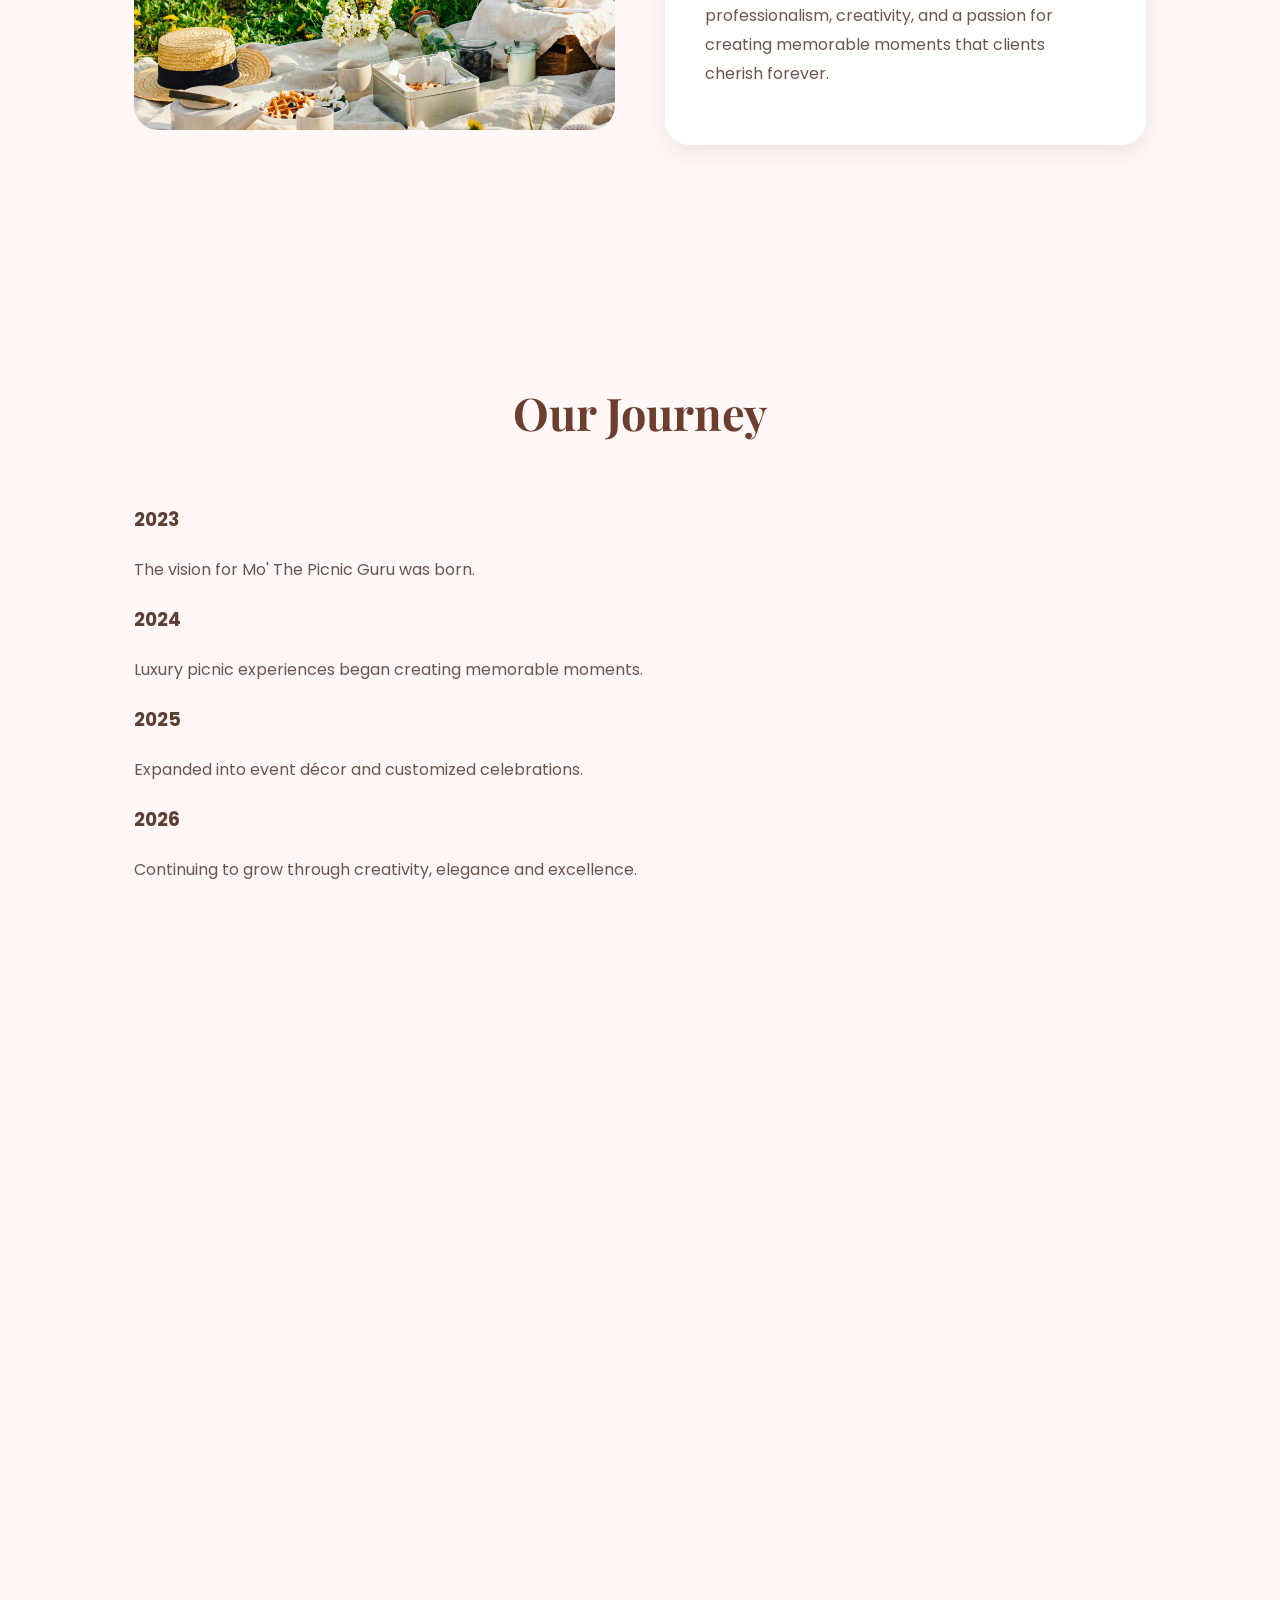
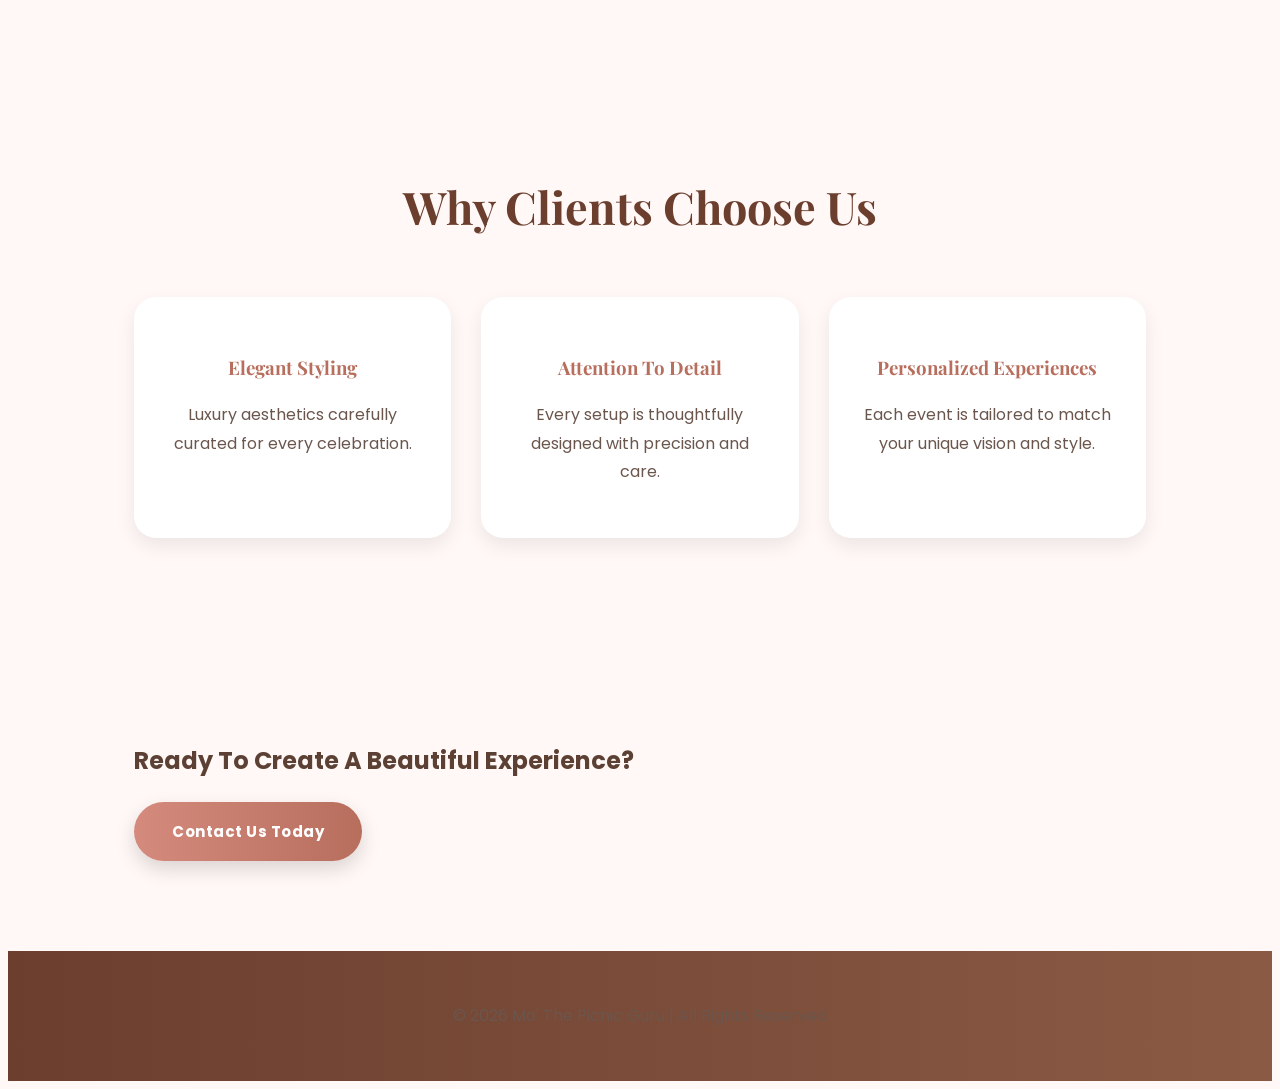
==== commit 9ab72689: "Update about.html" ====
--- a/about.html
+++ b/about.html
@@ -11,15 +11,12 @@
     <meta name="description"
         content="Learn more about Mo' The Picnic Guru, a luxury picnic and event décor company based in Limpopo.">
 
-    <!-- CSS -->
     <link rel="stylesheet" href="css/style.css">
 
-    <!-- Google Fonts -->
     <link rel="preconnect" href="https://fonts.googleapis.com">
     <link rel="preconnect" href="https://fonts.gstatic.com" crossorigin>
 
-    <link
-        href="https://fonts.googleapis.com/css2?family=Playfair+Display:wght@500;700&family=Poppins:wght@300;400;500;600&display=swap"
+    <link href="https://fonts.googleapis.com/css2?family=Playfair+Display:wght@500;700&family=Poppins:wght@300;400;500;600&display=swap"
         rel="stylesheet">
 
 </head>
@@ -52,11 +49,9 @@
 
     </header>
 
-    <!-- Main Content -->
-
     <main>
 
-        <!-- About Hero -->
+        <!-- Hero Section -->
 
         <section class="about-hero">
 
@@ -75,7 +70,7 @@
 
         </section>
 
-        <!-- About Section -->
+        <!-- Who We Are -->
 
         <section class="about-preview about-grid">
 
@@ -120,6 +115,48 @@
 
         </section>
 
+        <!-- Growth Statistics -->
+
+        <section class="stats-section">
+
+            <div class="section-title">
+
+                <h2>Our Growth</h2>
+
+                <p>Creating unforgettable memories one celebration at a time.</p>
+
+            </div>
+
+            <div class="stats-container">
+
+                <div class="stat-card">
+
+                    <h3 class="counter" data-target="150">0</h3>
+
+                    <p>Events Styled</p>
+
+                </div>
+
+                <div class="stat-card">
+
+                    <h3 class="counter" data-target="100">0</h3>
+
+                    <p>Happy Clients</p>
+
+                </div>
+
+                <div class="stat-card">
+
+                    <h3 class="counter" data-target="50">0</h3>
+
+                    <p>Luxury Setups</p>
+
+                </div>
+
+            </div>
+
+        </section>
+
         <!-- Our Story -->
 
         <section class="services-section">
@@ -168,6 +205,54 @@
 
         </section>
 
+        <!-- Timeline -->
+
+        <section class="timeline-section">
+
+            <div class="section-title">
+
+                <h2>Our Journey</h2>
+
+            </div>
+
+            <div class="timeline">
+
+                <div class="timeline-item">
+
+                    <h3>2023</h3>
+
+                    <p>The vision for Mo' The Picnic Guru was born.</p>
+
+                </div>
+
+                <div class="timeline-item">
+
+                    <h3>2024</h3>
+
+                    <p>Luxury picnic experiences began creating memorable moments.</p>
+
+                </div>
+
+                <div class="timeline-item">
+
+                    <h3>2025</h3>
+
+                    <p>Expanded into event décor and customized celebrations.</p>
+
+                </div>
+
+                <div class="timeline-item">
+
+                    <h3>2026</h3>
+
+                    <p>Continuing to grow through creativity, elegance and excellence.</p>
+
+                </div>
+
+            </div>
+
+        </section>
+
         <!-- Mission & Vision -->
 
         <section class="services-section">
@@ -210,7 +295,7 @@
 
         <!-- Why Choose Us -->
 
-        <section class="about-preview why-us-section">
+        <section class="why-us-section">
 
             <div class="section-title">
 
@@ -220,29 +305,54 @@
 
             <div class="why-us-container">
 
-                <div class="why-card">
+                <div class="why-card" data-reason="elegance">
+
                     <h3>Elegant Styling</h3>
-                    <p>Luxury aesthetics carefully curated for every celebration.</p>
-                </div>
-
-                <div class="why-card">
+
+                    <p>
+                        Luxury aesthetics carefully curated for every celebration.
+                    </p>
+
+                </div>
+
+                <div class="why-card" data-reason="detail">
+
                     <h3>Attention To Detail</h3>
-                    <p>Every setup is thoughtfully designed with precision and care.</p>
-                </div>
-
-                <div class="why-card">
+
+                    <p>
+                        Every setup is thoughtfully designed with precision and care.
+                    </p>
+
+                </div>
+
+                <div class="why-card" data-reason="personalized">
+
                     <h3>Personalized Experiences</h3>
-                    <p>Each event is tailored to match your unique vision and style.</p>
-                </div>
-
-            </div>
+
+                    <p>
+                        Each event is tailored to match your unique vision and style.
+                    </p>
+
+                </div>
+
+            </div>
+
+        </section>
+
+        <!-- Call To Action -->
+
+        <section class="cta-section">
+
+            <h2>Ready To Create A Beautiful Experience?</h2>
+
+            <a href="contact.html" class="hero-btn">
+                Contact Us Today
+            </a>
 
         </section>
 
     </main>
 
-    <!-- Footer -->
-
     <footer>
 
         <p>&copy; 2026 Mo' The Picnic Guru | All Rights Reserved</p>
--- a/css/style.css
+++ b/css/style.css
@@ -529,3 +529,423 @@
     transition: 0.4s ease;
 }
 ```
+/* =========================
+   ACTIVE NAV LINK
+========================= */
+
+.nav-links a.active{
+
+    color: #b76e5d;
+
+    font-weight: 600;
+}
+
+/* =========================
+   HERO OVERLAYS
+========================= */
+
+.hero-overlay,
+.about-hero-overlay,
+.services-overlay,
+.gallery-overlay,
+.contact-overlay{
+
+    position: absolute;
+
+    inset: 0;
+
+    background: rgba(68, 48, 37, 0.55);
+}
+
+/* =========================
+   HERO SECTIONS
+========================= */
+
+.hero-section,
+.about-hero,
+.services-hero,
+.gallery-hero,
+.contact-hero{
+
+    position: relative;
+
+    min-height: 75vh;
+
+    display: flex;
+
+    justify-content: center;
+
+    align-items: center;
+
+    text-align: center;
+
+    overflow: hidden;
+
+    background-size: cover;
+
+    background-position: center;
+}
+
+/* Homepage Hero */
+
+.hero-section{
+
+    background:
+    linear-gradient(rgba(68,48,37,0.5), rgba(68,48,37,0.5)),
+    url('../images/picnic6.jpeg');
+}
+
+/* About Hero */
+
+.about-hero{
+
+    background:
+    linear-gradient(rgba(68,48,37,0.5), rgba(68,48,37,0.5)),
+    url('../images/picnic7.jpeg');
+}
+
+/* Services Hero */
+
+.services-hero{
+
+    background:
+    linear-gradient(rgba(68,48,37,0.5), rgba(68,48,37,0.5)),
+    url('../images/picnic11.jpeg');
+}
+
+/* Gallery Hero */
+
+.gallery-hero{
+
+    background:
+    linear-gradient(rgba(68,48,37,0.5), rgba(68,48,37,0.5)),
+    url('../images/picnic16.jpeg');
+}
+
+/* Contact Hero */
+
+.contact-hero{
+
+    background:
+    linear-gradient(rgba(68,48,37,0.5), rgba(68,48,37,0.5)),
+    url('../images/picnic12.jpeg');
+}
+
+/* =========================
+   HERO CONTENT
+========================= */
+
+.hero-content,
+.about-hero-content,
+.services-hero-content,
+.gallery-hero-content,
+.contact-hero-content{
+
+    position: relative;
+
+    z-index: 2;
+
+    color: white;
+
+    max-width: 850px;
+
+    padding: 20px;
+}
+
+.hero-content h1,
+.about-hero-content h1,
+.services-hero-content h1,
+.gallery-hero-content h1,
+.contact-hero-content h1{
+
+    font-size: 68px;
+
+    line-height: 1.2;
+
+    margin-bottom: 25px;
+
+    font-family: 'Playfair Display', serif;
+}
+
+.hero-content p,
+.about-hero-content p,
+.services-hero-content p,
+.gallery-hero-content p,
+.contact-hero-content p{
+
+    font-size: 20px;
+}
+
+/* =========================
+   IMAGE CROPPING FIX
+========================= */
+
+img{
+
+    display: block;
+}
+
+/* ALL custom section images */
+
+.about-image img,
+.story-image img,
+.intro-image img,
+.feature-image img,
+.gallery-image img,
+.contact-image{
+
+    width: 100%;
+
+    height: 100%;
+
+    object-fit: cover;
+
+    border-radius: 24px;
+
+    box-shadow: 0px 10px 30px rgba(0,0,0,0.12);
+}
+
+/* =========================
+   SPLIT LAYOUTS
+========================= */
+
+.about-grid,
+.story-container,
+.services-intro,
+.feature-section,
+.contact-container,
+.contact-intro{
+
+    display: grid;
+
+    grid-template-columns: repeat(auto-fit, minmax(320px, 1fr));
+
+    gap: 50px;
+
+    align-items: center;
+}
+
+/* =========================
+   IMAGE HOLDERS
+========================= */
+
+.about-image,
+.story-image,
+.intro-image,
+.feature-image{
+
+    height: 520px;
+
+    overflow: hidden;
+
+    border-radius: 24px;
+}
+
+/* =========================
+   CONTACT SECTION
+========================= */
+
+.contact-section{
+
+    background: #fff8f6;
+}
+
+.contact-card{
+
+    background: white;
+
+    padding: 40px;
+
+    border-radius: 24px;
+
+    box-shadow: 0px 8px 25px rgba(0,0,0,0.08);
+}
+
+.contact-image{
+
+    height: 320px;
+
+    margin-bottom: 30px;
+}
+
+/* =========================
+   WHY US CARDS
+========================= */
+
+.why-us-container{
+
+    display: grid;
+
+    grid-template-columns: repeat(auto-fit, minmax(250px, 1fr));
+
+    gap: 30px;
+
+    margin-top: 40px;
+}
+
+.why-card{
+
+    background: white;
+
+    padding: 35px;
+
+    border-radius: 22px;
+
+    text-align: center;
+
+    box-shadow: 0px 8px 20px rgba(0,0,0,0.08);
+
+    transition: 0.4s ease;
+}
+
+.why-card:hover{
+
+    transform: translateY(-8px);
+}
+
+.why-card h3{
+
+    color: #b76e5d;
+
+    margin-bottom: 15px;
+
+    font-family: 'Playfair Display', serif;
+}
+
+/* =========================
+   GALLERY IMPROVEMENTS
+========================= */
+
+.gallery-container{
+
+    grid-template-columns: repeat(auto-fit, minmax(340px, 1fr));
+}
+
+.gallery-card{
+
+    position: relative;
+
+    overflow: hidden;
+}
+
+.gallery-card img{
+
+    width: 100%;
+
+    height: 380px;
+
+    object-fit: cover;
+
+    object-position: center;
+
+    transition: 0.6s ease;
+}
+
+.gallery-card:hover img{
+
+    transform: scale(1.06);
+}
+
+.gallery-info{
+
+    background: white;
+}
+
+/* =========================
+   SECTION SPACING
+========================= */
+
+.about-preview,
+.services-section,
+.gallery-section,
+.contact-section,
+.social-section{
+
+    padding-top: 100px;
+
+    padding-bottom: 100px;
+}
+
+/* =========================
+   LUXURY TEXT COLORS
+========================= */
+
+p{
+
+    color: #6b564d;
+}
+
+.section-title p{
+
+    margin-top: 15px;
+
+    color: #8a6a5a;
+}
+
+/* =========================
+   BUTTON ENHANCEMENT
+========================= */
+
+.hero-btn{
+
+    border: none;
+
+    cursor: pointer;
+
+    font-size: 15px;
+
+    letter-spacing: 0.5px;
+}
+
+/* =========================
+   MOBILE RESPONSIVE
+========================= */
+
+@media(max-width: 768px){
+
+    .hero-content h1,
+    .about-hero-content h1,
+    .services-hero-content h1,
+    .gallery-hero-content h1,
+    .contact-hero-content h1{
+
+        font-size: 42px;
+    }
+
+    .about-image,
+    .story-image,
+    .intro-image,
+    .feature-image{
+
+        height: 350px;
+    }
+
+    .gallery-card img{
+
+        height: 300px;
+    }
+
+    .contact-image{
+
+        height: 250px;
+    }
+
+    .services-container,
+    .gallery-container,
+    .why-us-container{
+
+        gap: 25px;
+    }
+}
+/* =========================
+   PERFORMANCE + MOTION FIXES
+========================= */
+
+section {
+    will-change: transform, opacity;
+}
+
+.gallery-card img,
+.hero-btn {
+    will-change: transform;
+}
